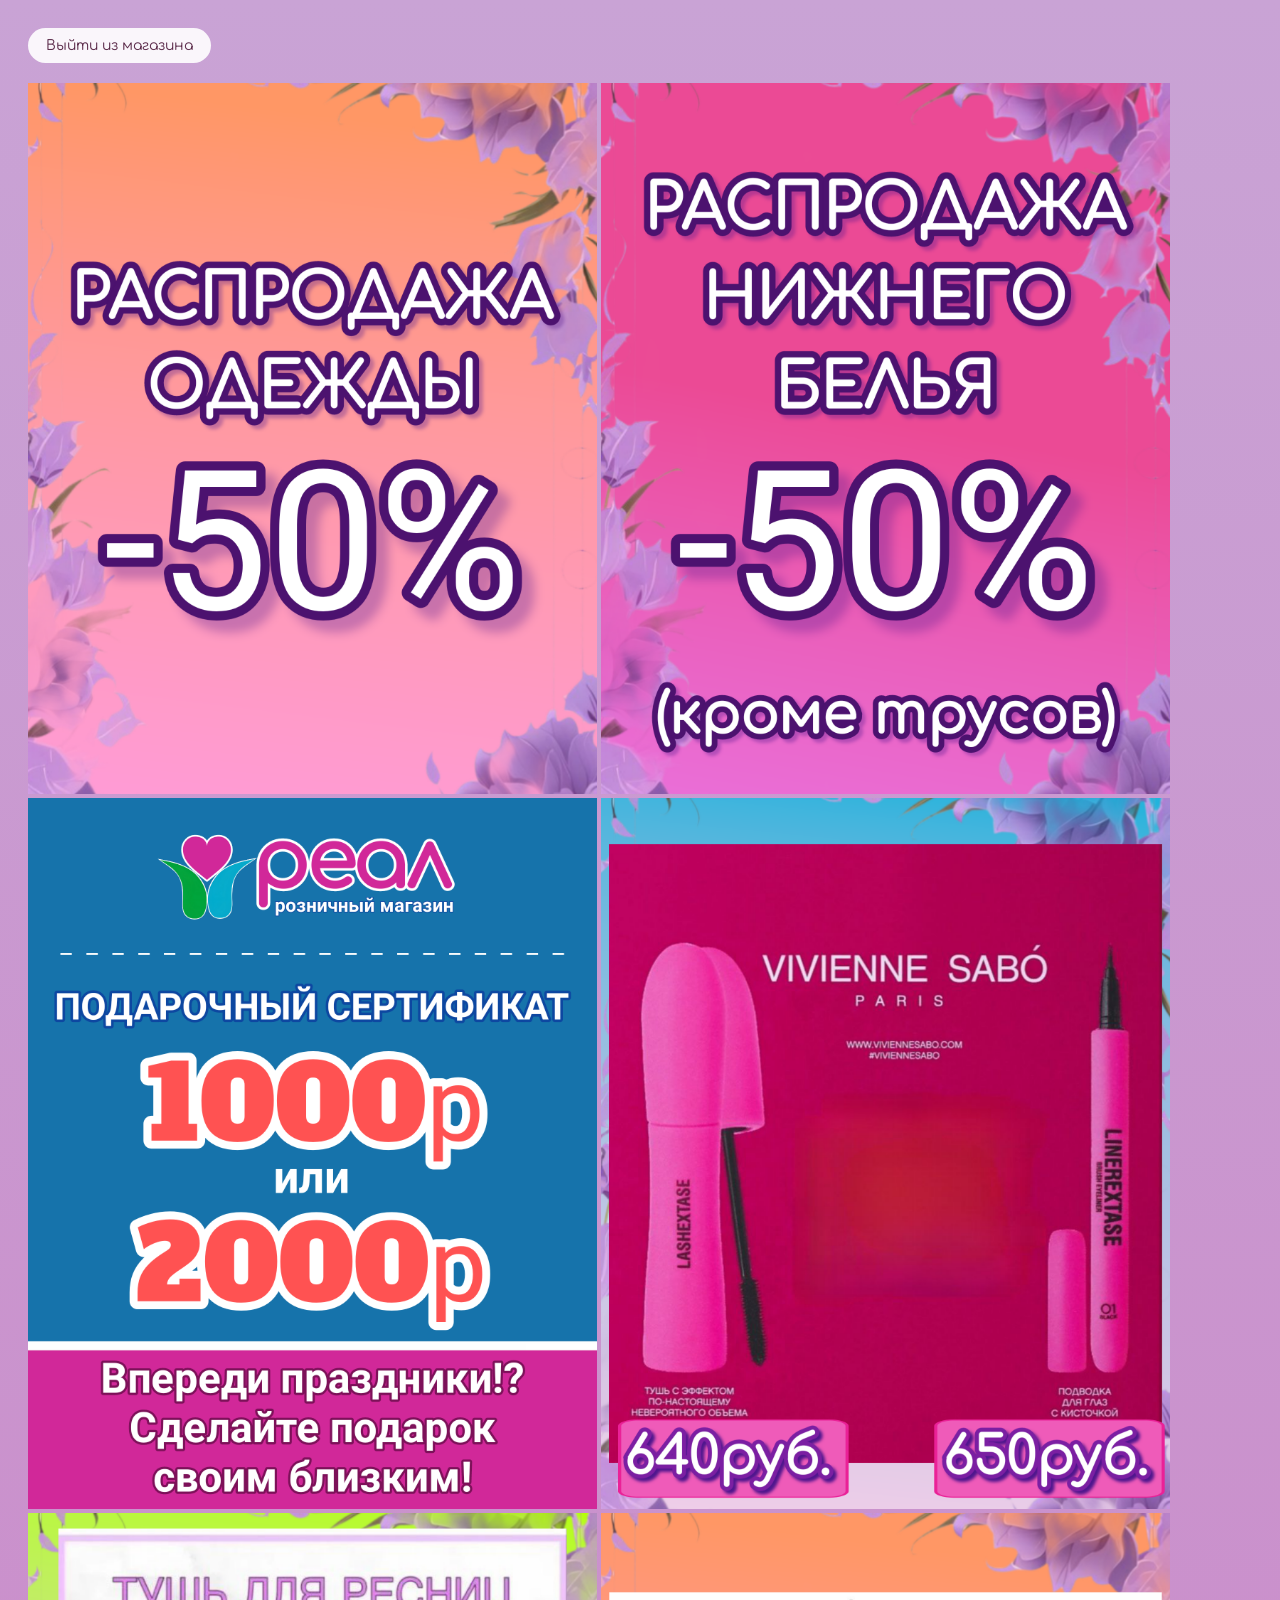
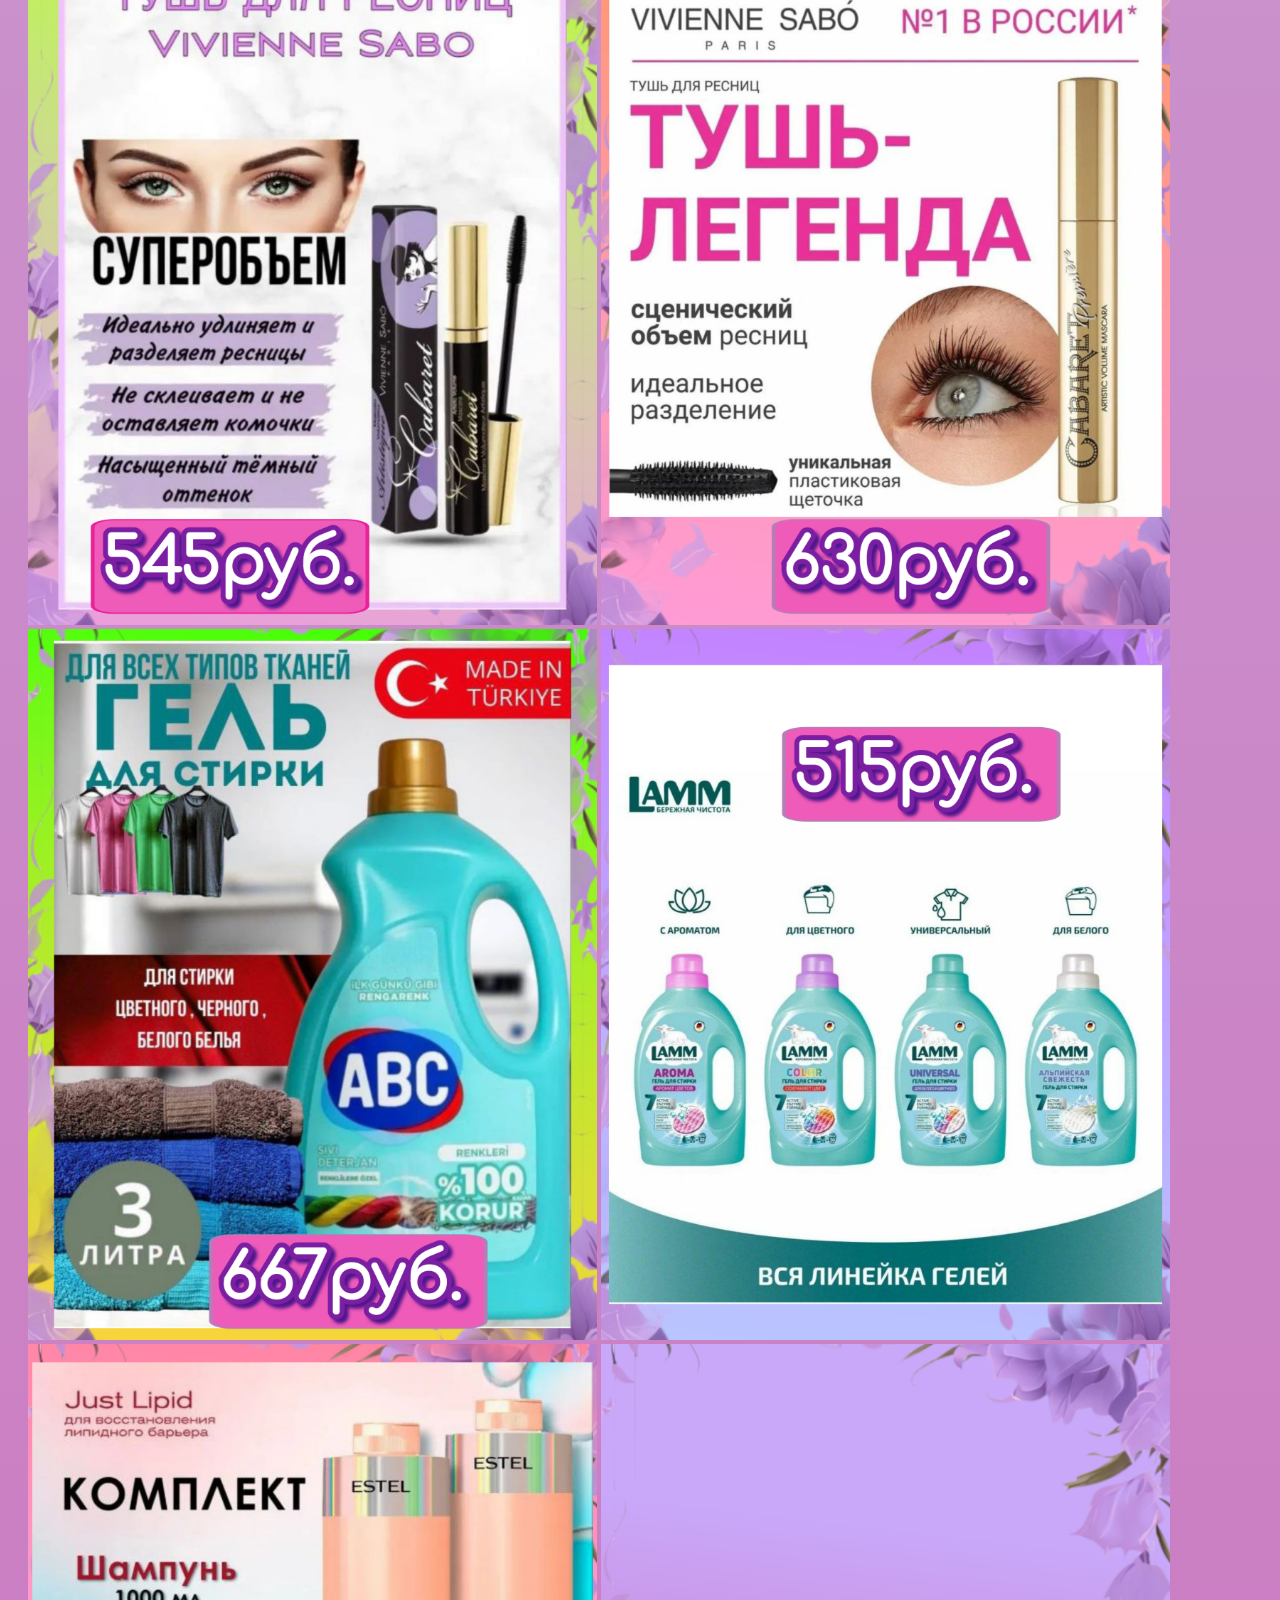
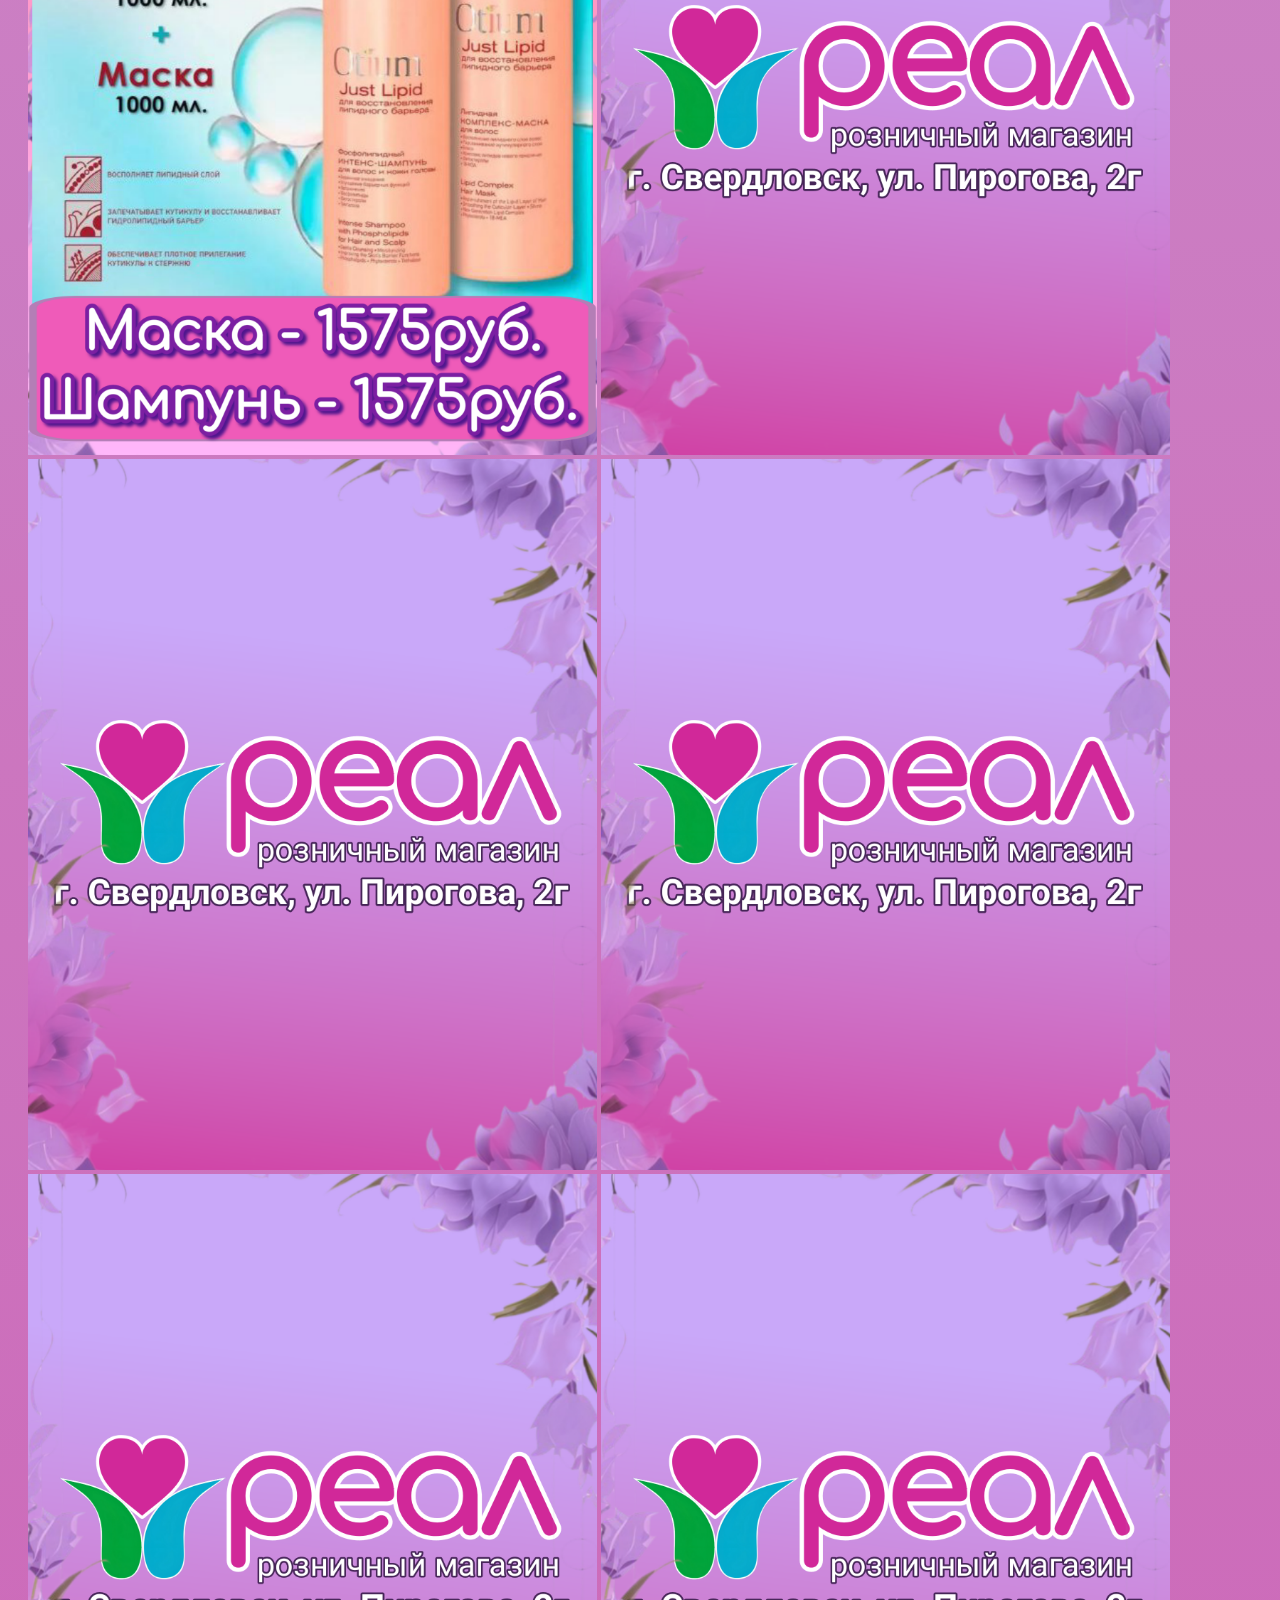
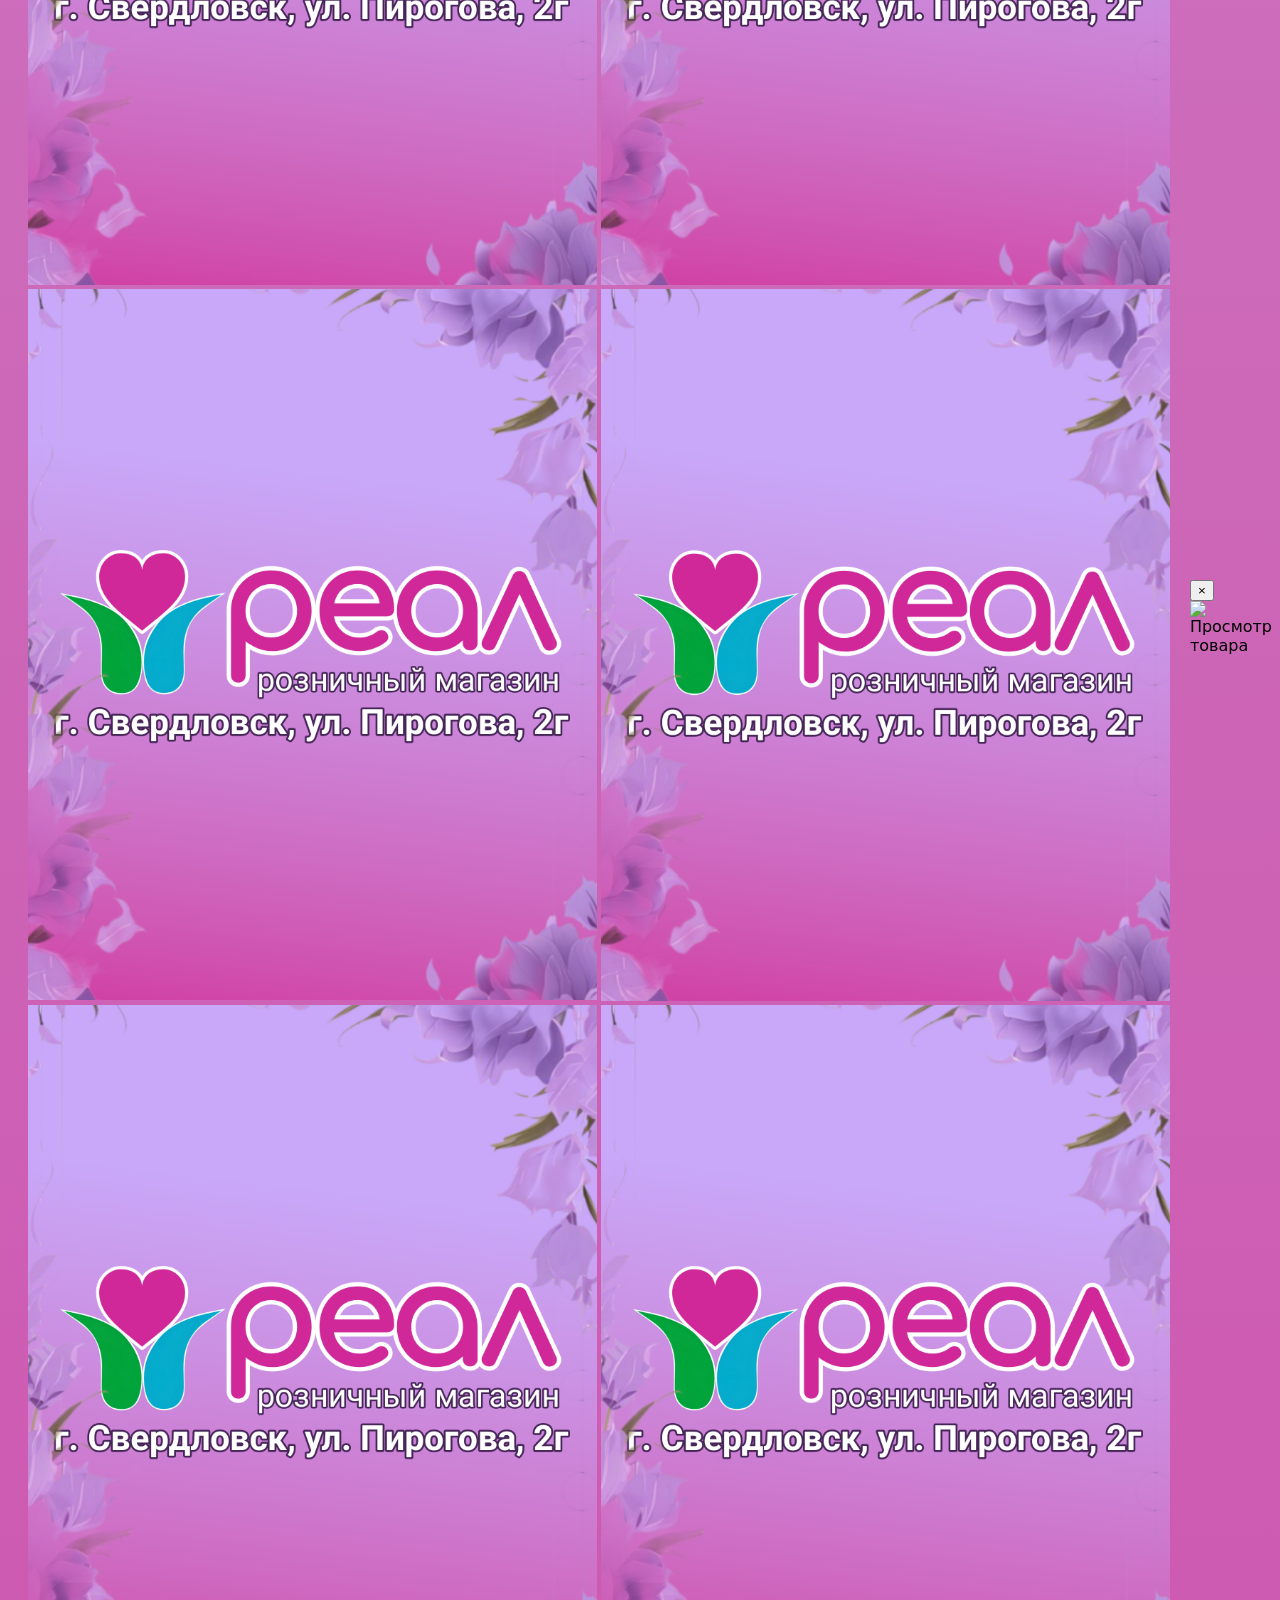
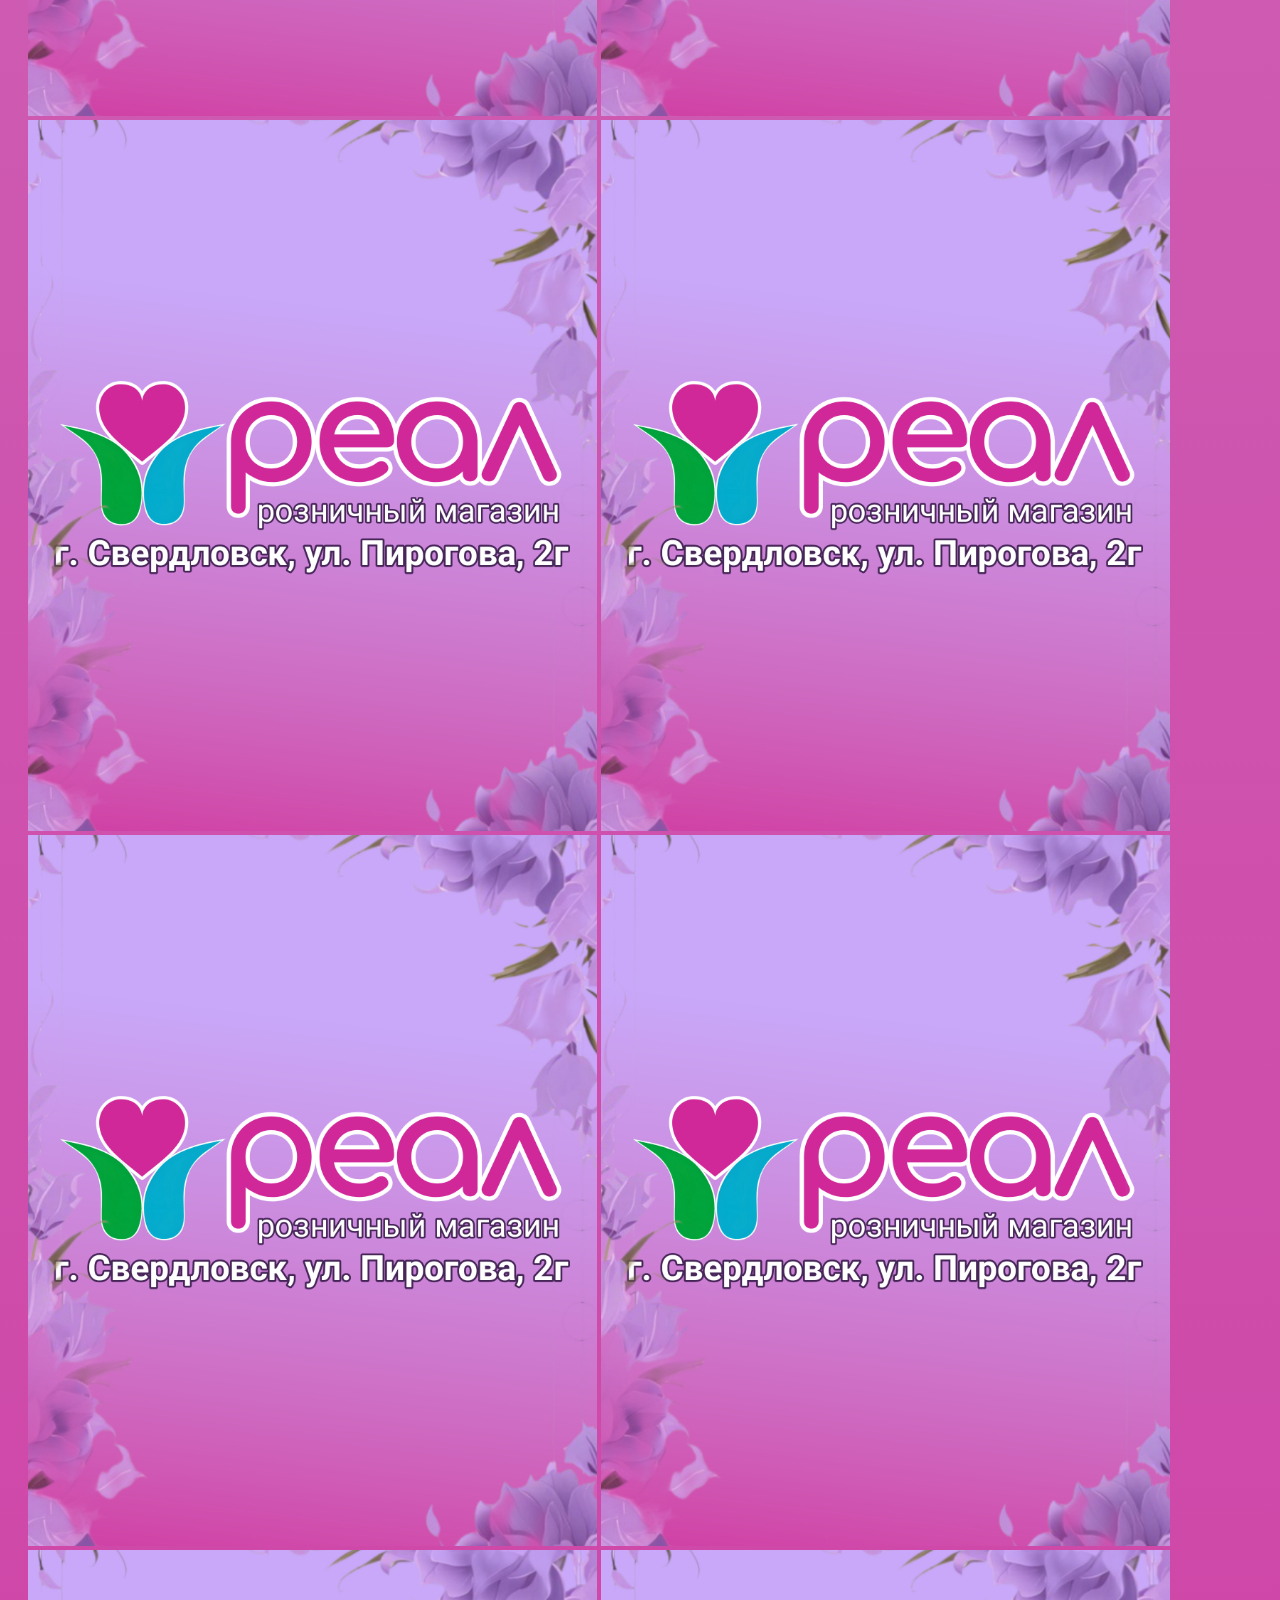
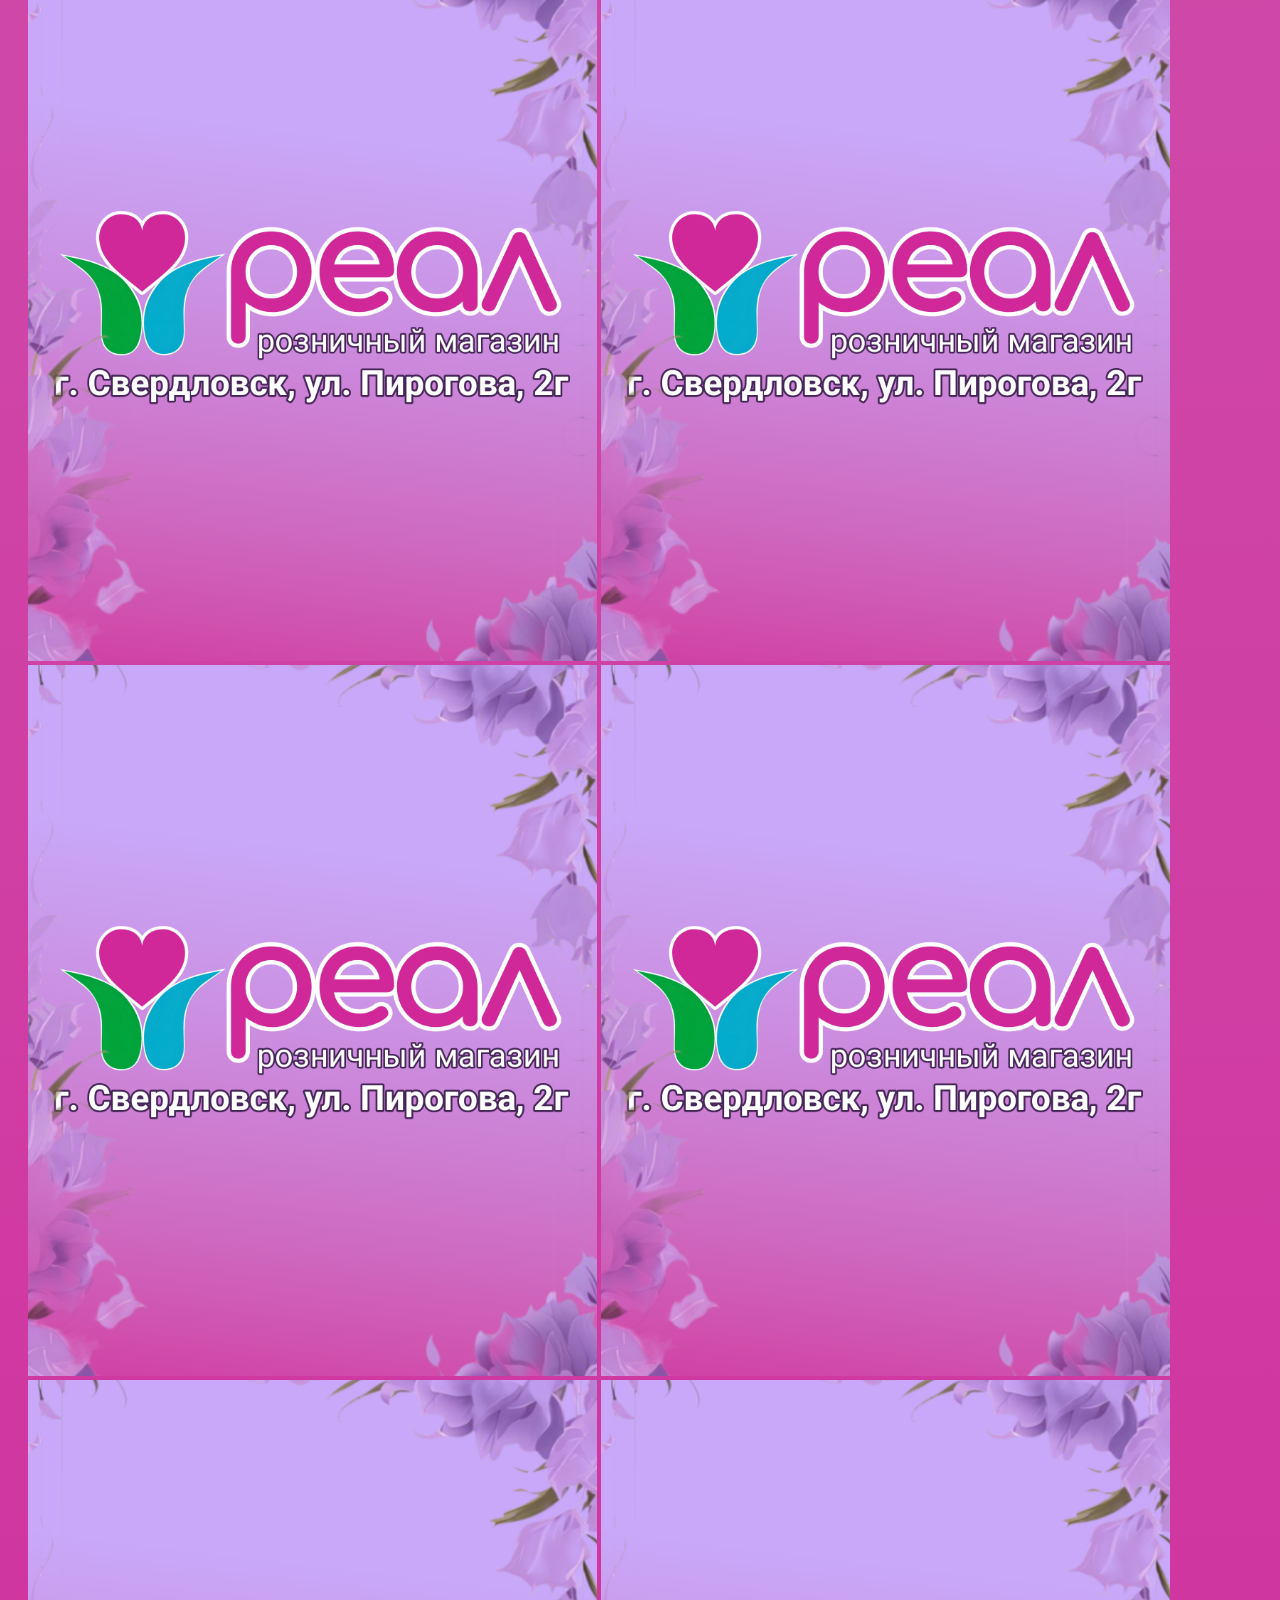
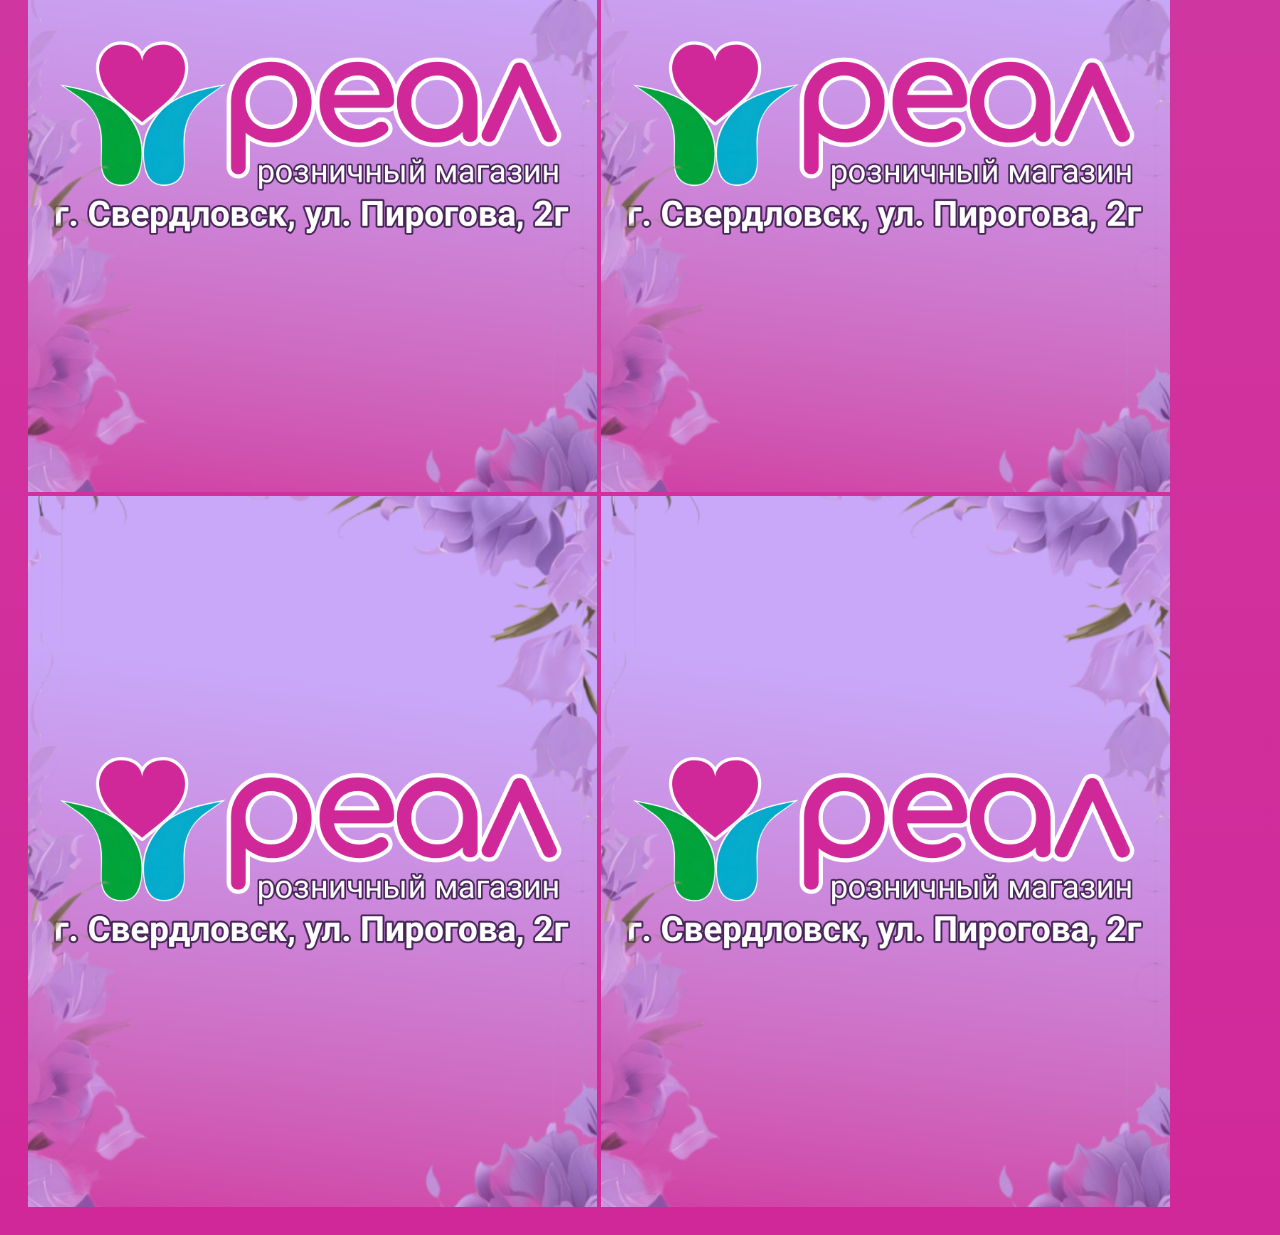
==== shop.html @ 27182992 "Update shop.html" ====
<!DOCTYPE html>
<html lang="ru">
<head>
  <meta charset="UTF-8" />
  <meta name="viewport" content="width=device-width, initial-scale=1.0" />
  <title>Магазин Реал</title>

  <link rel="preconnect" href="https://fonts.googleapis.com">
  <link rel="preconnect" href="https://fonts.gstatic.com" crossorigin>
  <link href="https://fonts.googleapis.com/css2?family=Comfortaa:wght@400;500;600&display=swap" rel="stylesheet">

  <link rel="stylesheet" href="style.css" />
</head>

<body>
  <div class="shop-container">

    <!-- Кнопка выхода -->
    <a href="index.html" class="exit-button">
      Выйти из магазина
    </a>

    <!-- Галерея товаров -->
    <div class="gallery">

      <!-- 30 картинок -->
      <img src="assets/shop/item01.png">
      <img src="assets/shop/item02.png">
      <img src="assets/shop/item03.png">
      <img src="assets/shop/item04.png">
      <img src="assets/shop/item05.png">
      <img src="assets/shop/item06.png">
      <img src="assets/shop/item07.png">
      <img src="assets/shop/item08.png">
      <img src="assets/shop/item09.png">
      <img src="assets/shop/item10.png">
      <img src="assets/shop/item11.png">
      <img src="assets/shop/item12.png">
      <img src="assets/shop/item13.png">
      <img src="assets/shop/item14.png">
      <img src="assets/shop/item15.png">
      <img src="assets/shop/item16.png">
      <img src="assets/shop/item17.png">
      <img src="assets/shop/item18.png">
      <img src="assets/shop/item19.png">
      <img src="assets/shop/item20.png">
      <img src="assets/shop/item21.png">
      <img src="assets/shop/item22.png">
      <img src="assets/shop/item23.png">
      <img src="assets/shop/item24.png">
      <img src="assets/shop/item25.png">
      <img src="assets/shop/item26.png">
      <img src="assets/shop/item27.png">
      <img src="assets/shop/item28.png">
      <img src="assets/shop/item29.png">
      <img src="assets/shop/item30.png">

    </div>
  </div>

  <!-- Overlay для просмотра товара -->
<div class="item-overlay" id="itemOverlay">
  <div class="item-modal">
    <button class="close-modal" id="closeModal">×</button>
    <img src="" alt="Просмотр товара" id="modalImage">
  </div>
</div>
  
</body>
</html>
---- style.css ----
из/* Сброс */
* {
  margin: 0;
  padding: 0;
  box-sizing: border-box;
}

/* Тело страницы */
body {
  min-height: 100vh;
  background: linear-gradient(180deg, #C9A3D5, #D12899);
  font-family: system-ui, -apple-system, BlinkMacSystemFont, "Segoe UI", sans-serif;
  display: flex;
  justify-content: center;
  align-items: center;
}

/* Контейнер */
.container {
  width: 100%;
  max-width: 420px;
  height: 100vh;
  padding: 20px;
  display: flex;
  flex-direction: column;
  align-items: center;
  justify-content: flex-start;
}

/* Логотип */
.logo {
  width: 78%;
  max-width: 250px;
  margin-top: -10px;
  margin-bottom: 32px;
}

/* Облачко */
.speech-wrapper {
  position: relative;
  width: 100%;
  max-width: 320px;
  transition: transform 0.7s ease;
}

.speech-float {
  animation: float 4s ease-in-out infinite;
}

.speech-bubble {
  width: 100%;
  display: block;
}

/* Текст в облачке */
.speech-text {
  position: absolute;
  top: 42%;
  left: 50%;
  transform: translate(-50%, -50%);
  width: 85%;
  text-align: center;
  
  font-family: 'Comfortaa', sans-serif;
  
  font-size: 24px;
  line-height: 1.33;
  color: #5b2b4a;
  opacity: 1;
  transition: opacity 0.4s ease;
}

/* Домик */
.house {
  width: 100%;
  max-width: 320px;
  margin-top: -24px;
  margin-bottom: 0px;
}

/* Кнопка */
.next-button {
  margin-top: 0px;
  margin-bottom: 0px;
  padding: 10px 18px;   /* было 14px 22px */
  border: none;
  border-radius: 26px;  /* чуть меньше */
  background-color: rgba(255, 255, 255, 0.75);
  color: #5b2b4a;
  font-size: 14px;      /* было 16px */
  font-family: 'Comfortaa', sans-serif;
  cursor: pointer;
  transition: transform 0.2s ease, background-color 0.2s ease;
}

.next-button:active {
  transform: scale(0.96);
  background-color: rgba(255, 255, 255, 1);
}

/* Плавное «плавание» облачка */
@keyframes float {
  0% { transform: translateY(0); }
  50% { transform: translateY(-6px); }
  100% { transform: translateY(0); }
}

/* Реакция облачка при смене фразы */
.speech-wrapper.react {
  transform: scale(1.1);
}

/* Кнопка "Войти в магазин" */
.enter-button {
  margin-top: 6px;
  margin-bottom: 16px;
  padding: 18px 28px;   /* увеличили */
  border-radius: 32px;
  background-color: #ffffff;  /* сделали плотнее */
  color: #5b2b4a;
  font-size: 18px;      /* увеличили */
  font-weight: 600;     /* добавили акцент */
  font-family: 'Comfortaa', sans-serif;
  text-decoration: none;
  text-align: center;
  transition: transform 0.2s ease, box-shadow 0.2s ease;
}

.enter-button:active {
  transform: scale(0.96);
}


/* Контейнер второй страницы */
.shop-container {
  min-height: 100vh;
  padding: 20px;
  display: flex;
  flex-direction: column;
}

/* Кнопка выхода */
.exit-button {
  align-self: flex-start;
  padding: 10px 18px;
  border-radius: 25px;
  background-color: rgba(255, 255, 255, 0.9);
  color: #5b2b4a;
  font-size: 14px;
  font-family: 'Comfortaa', sans-serif;
  text-decoration: none;
  margin-bottom: 20px;
  transition: transform 0.2s ease;
}

.exit-button:active {
  transform: scale(0.95);
}

/* Галерея */
.gallery {
  display: grid;
  grid-template-columns: 1fr 1fr;
  gap: 4px;
  width: 100%;
}

/* Картинки */
.gallery img {
  width: 100%;
  aspect-ratio: 4 / 5;
  object-fit: contain;
  justify-self: center;
}
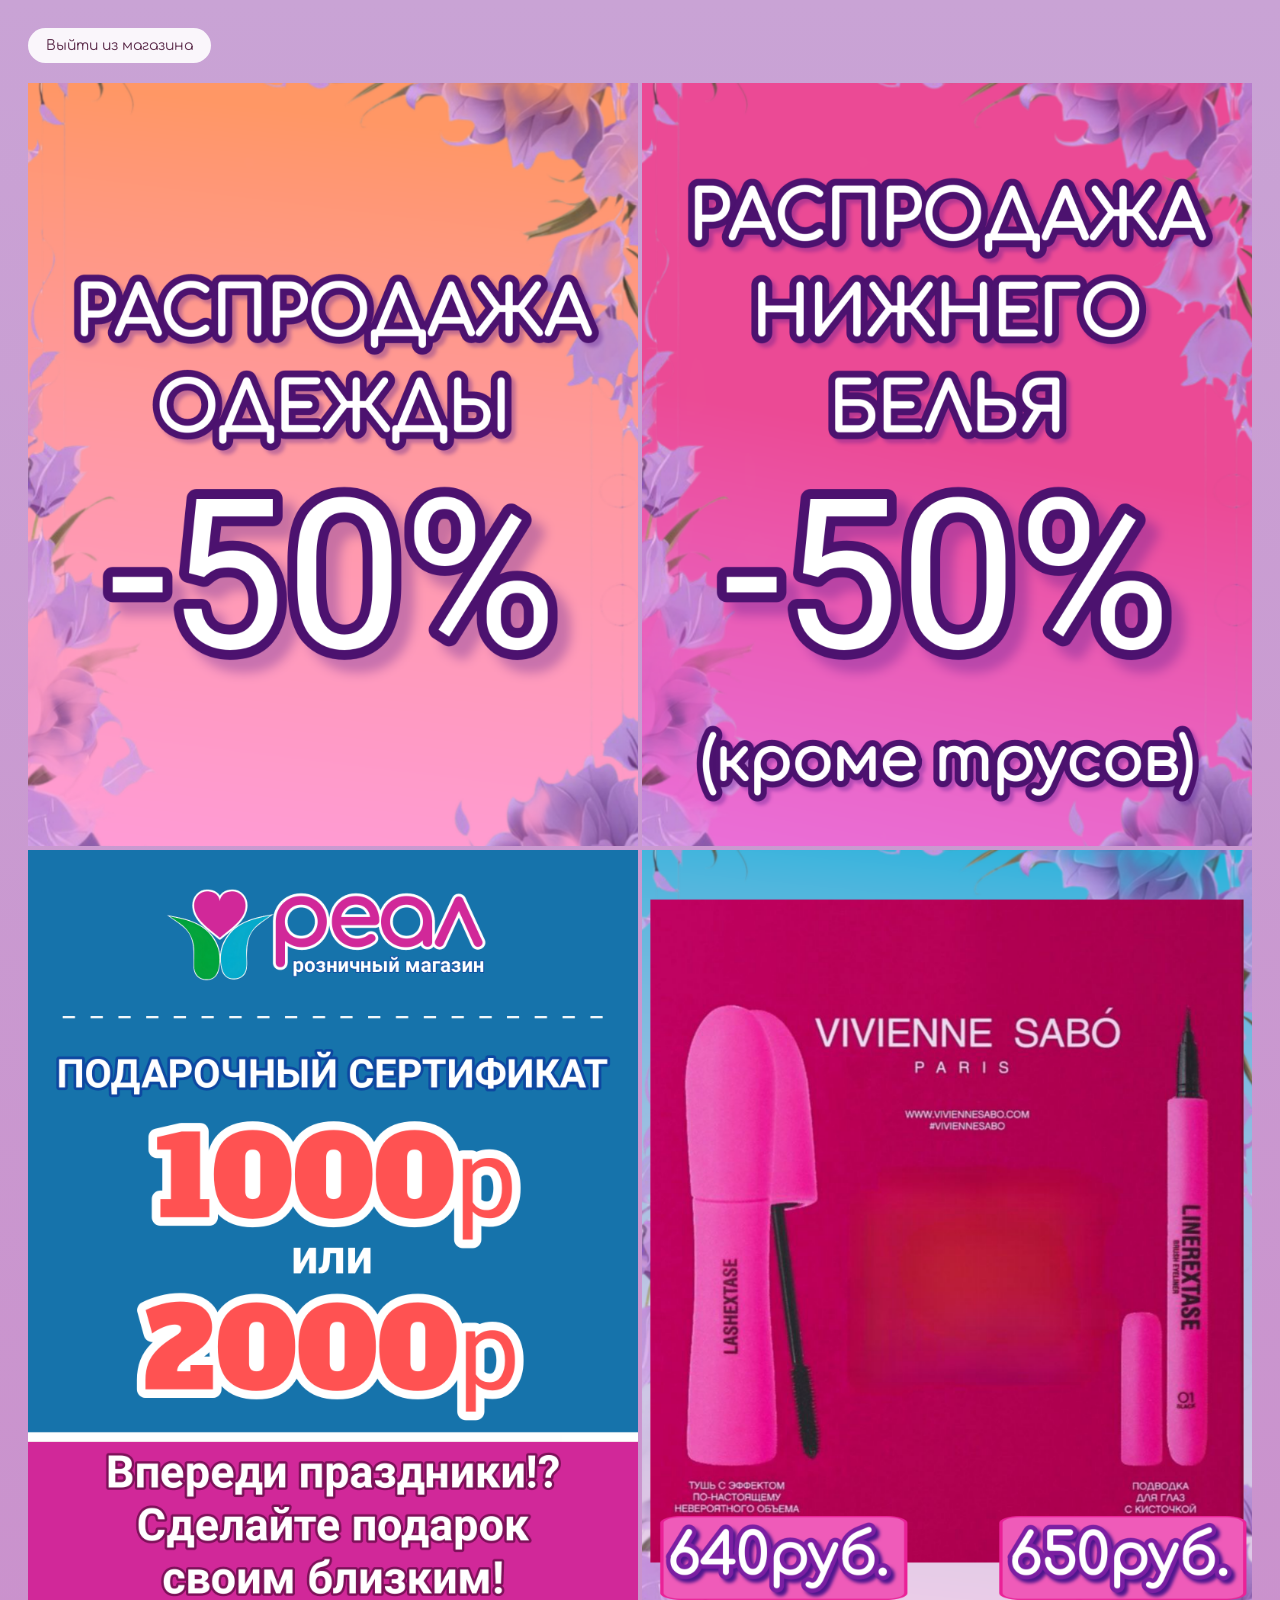
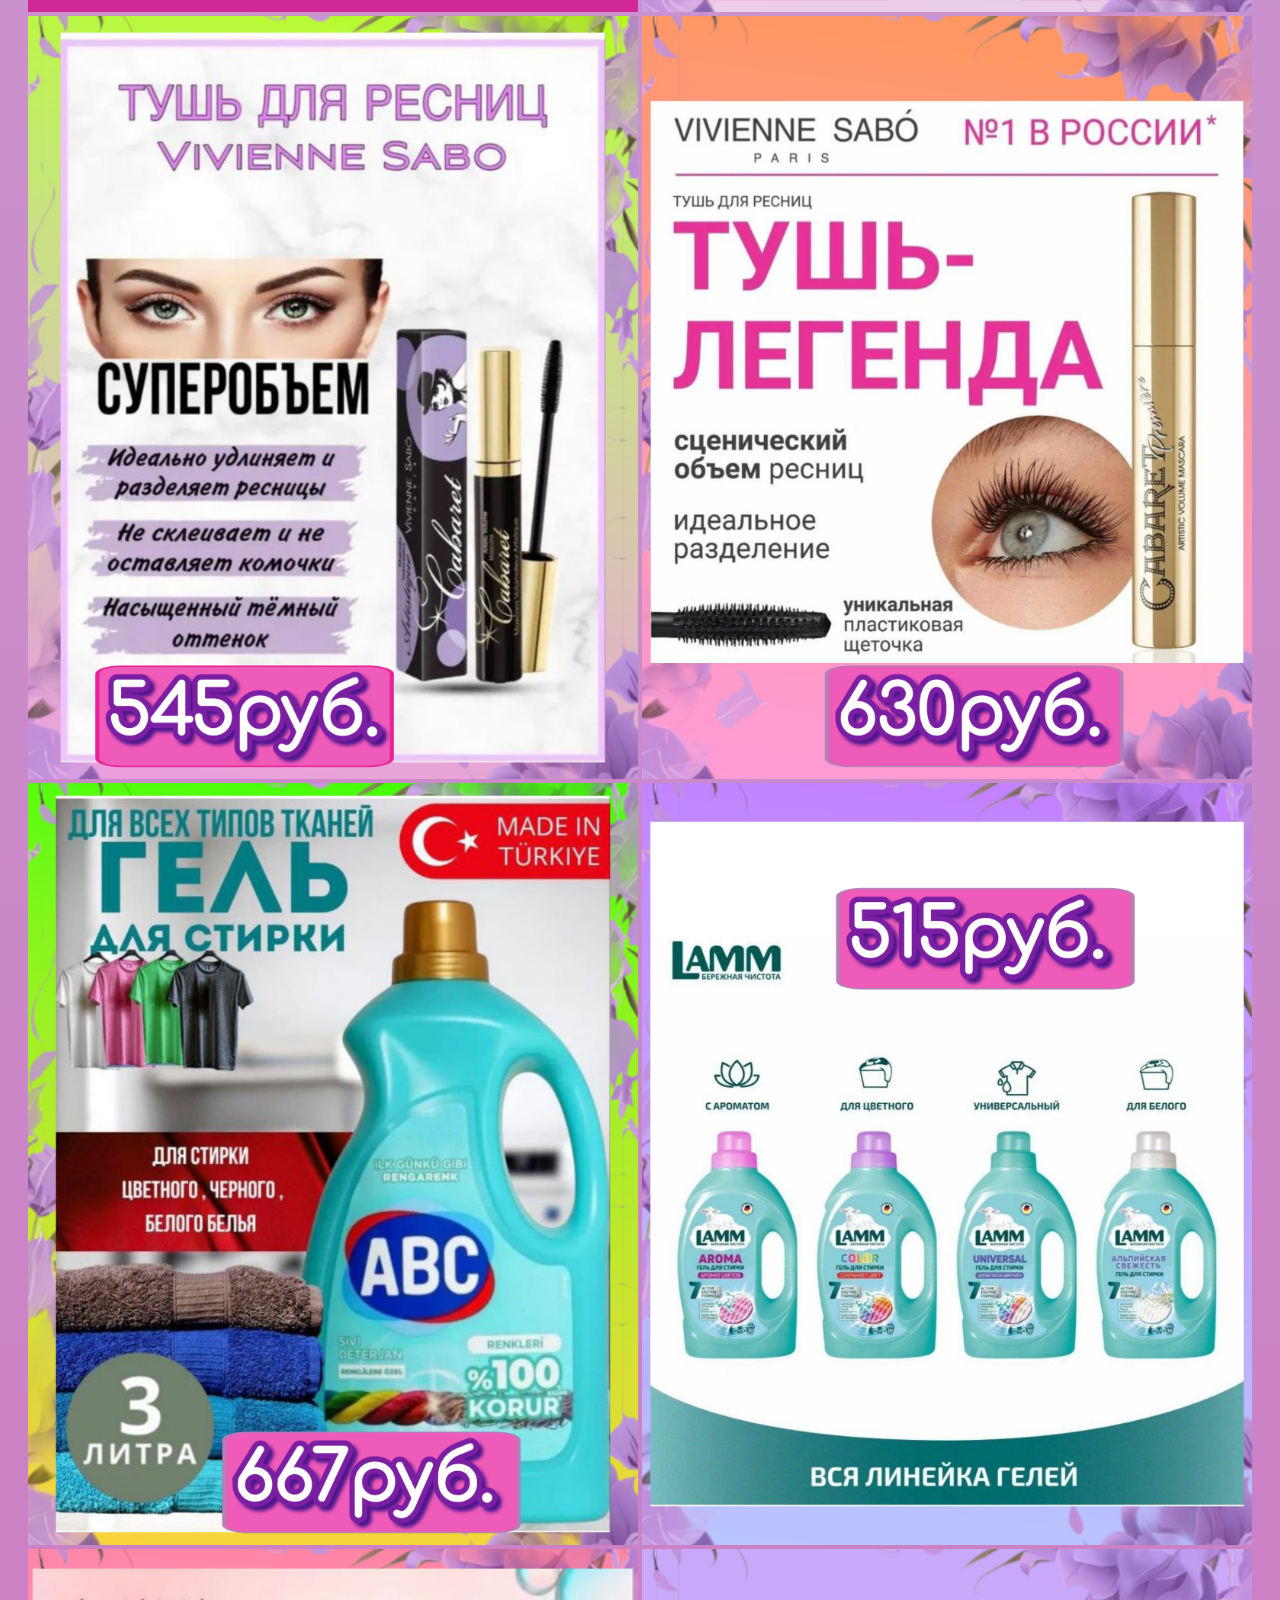
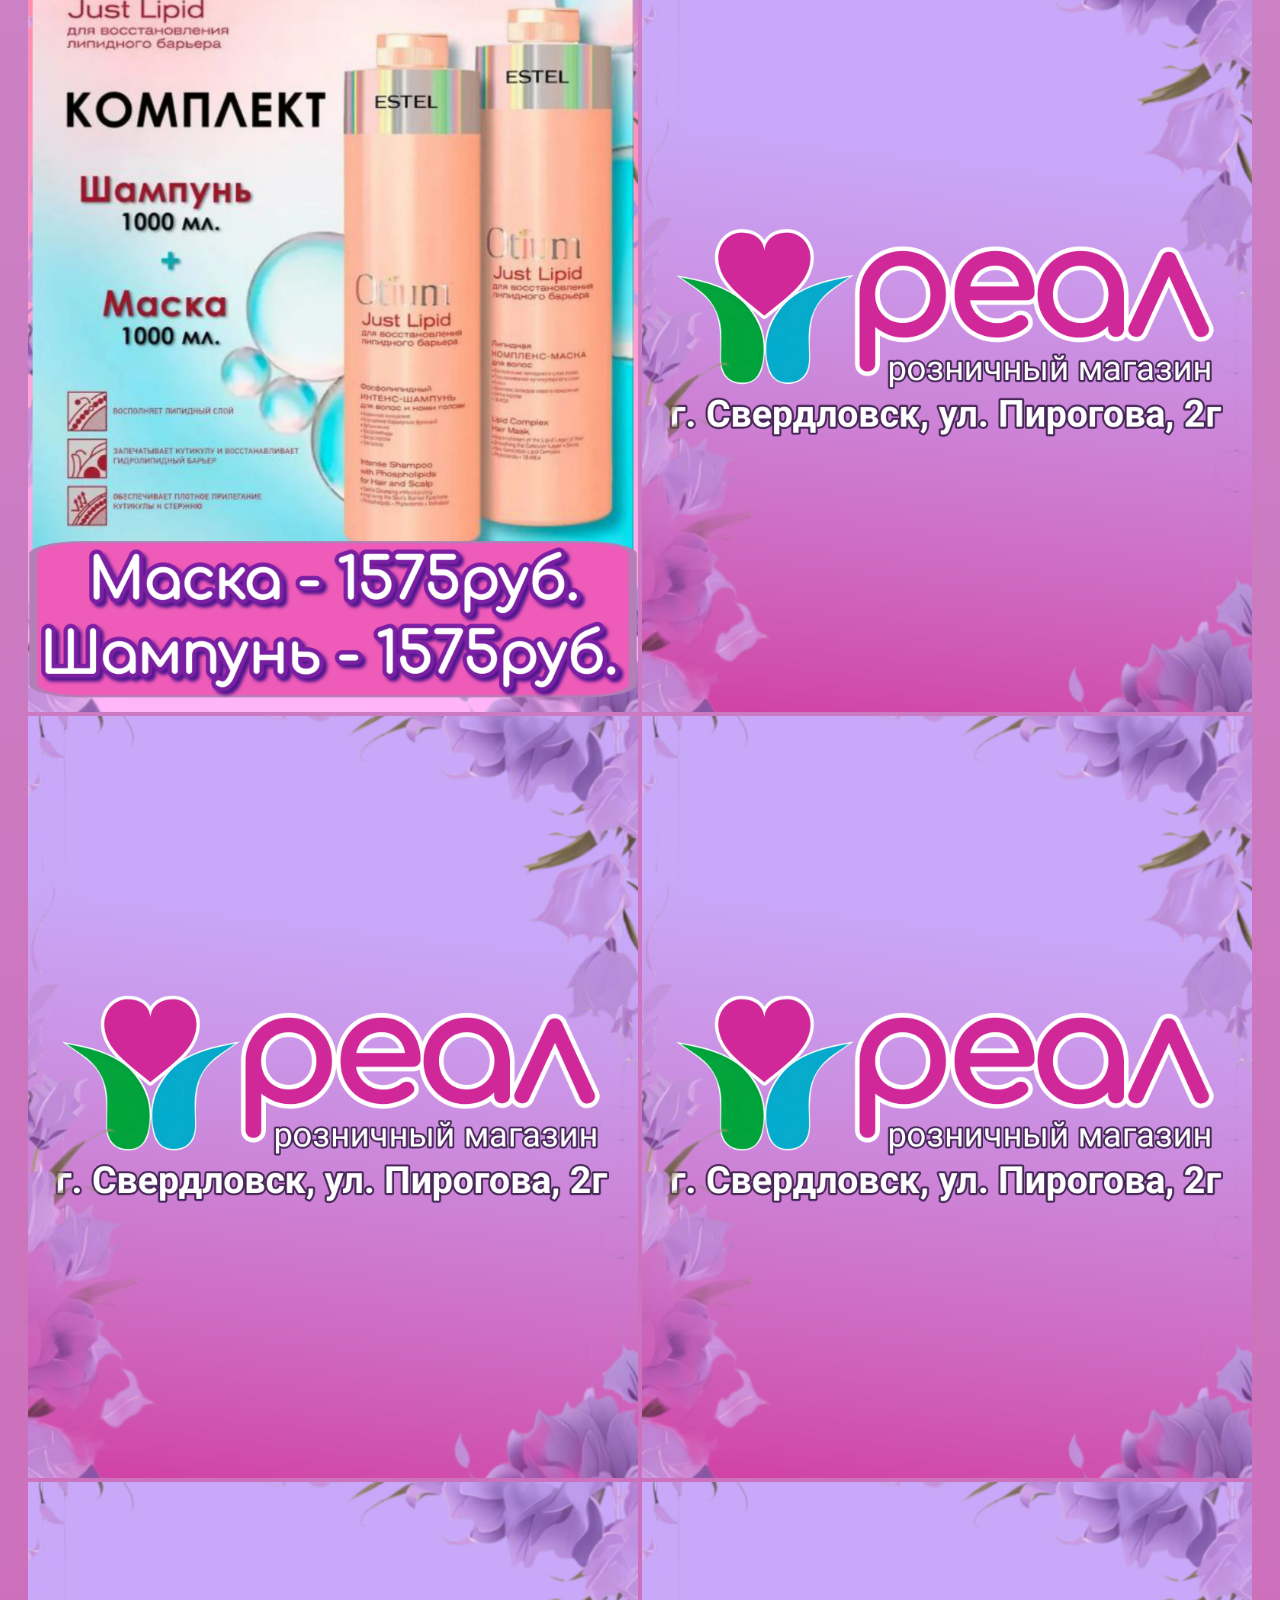
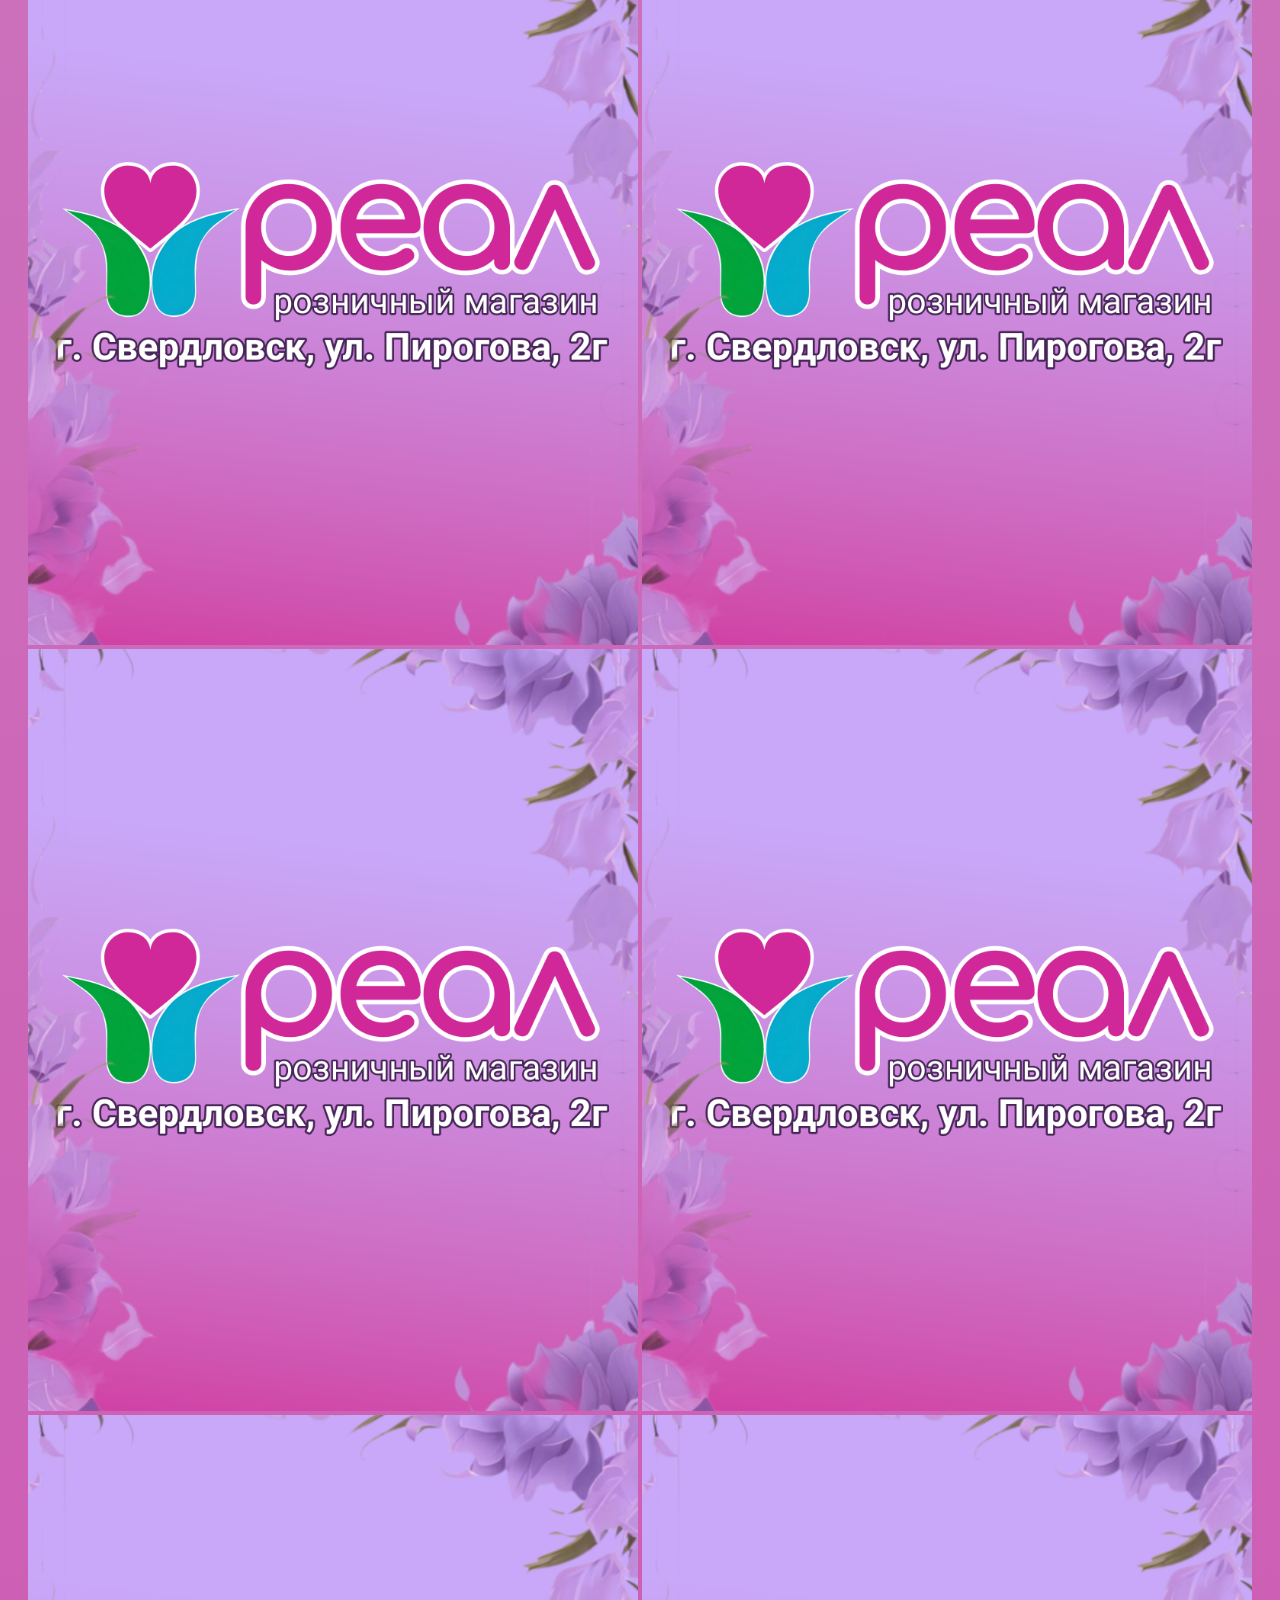
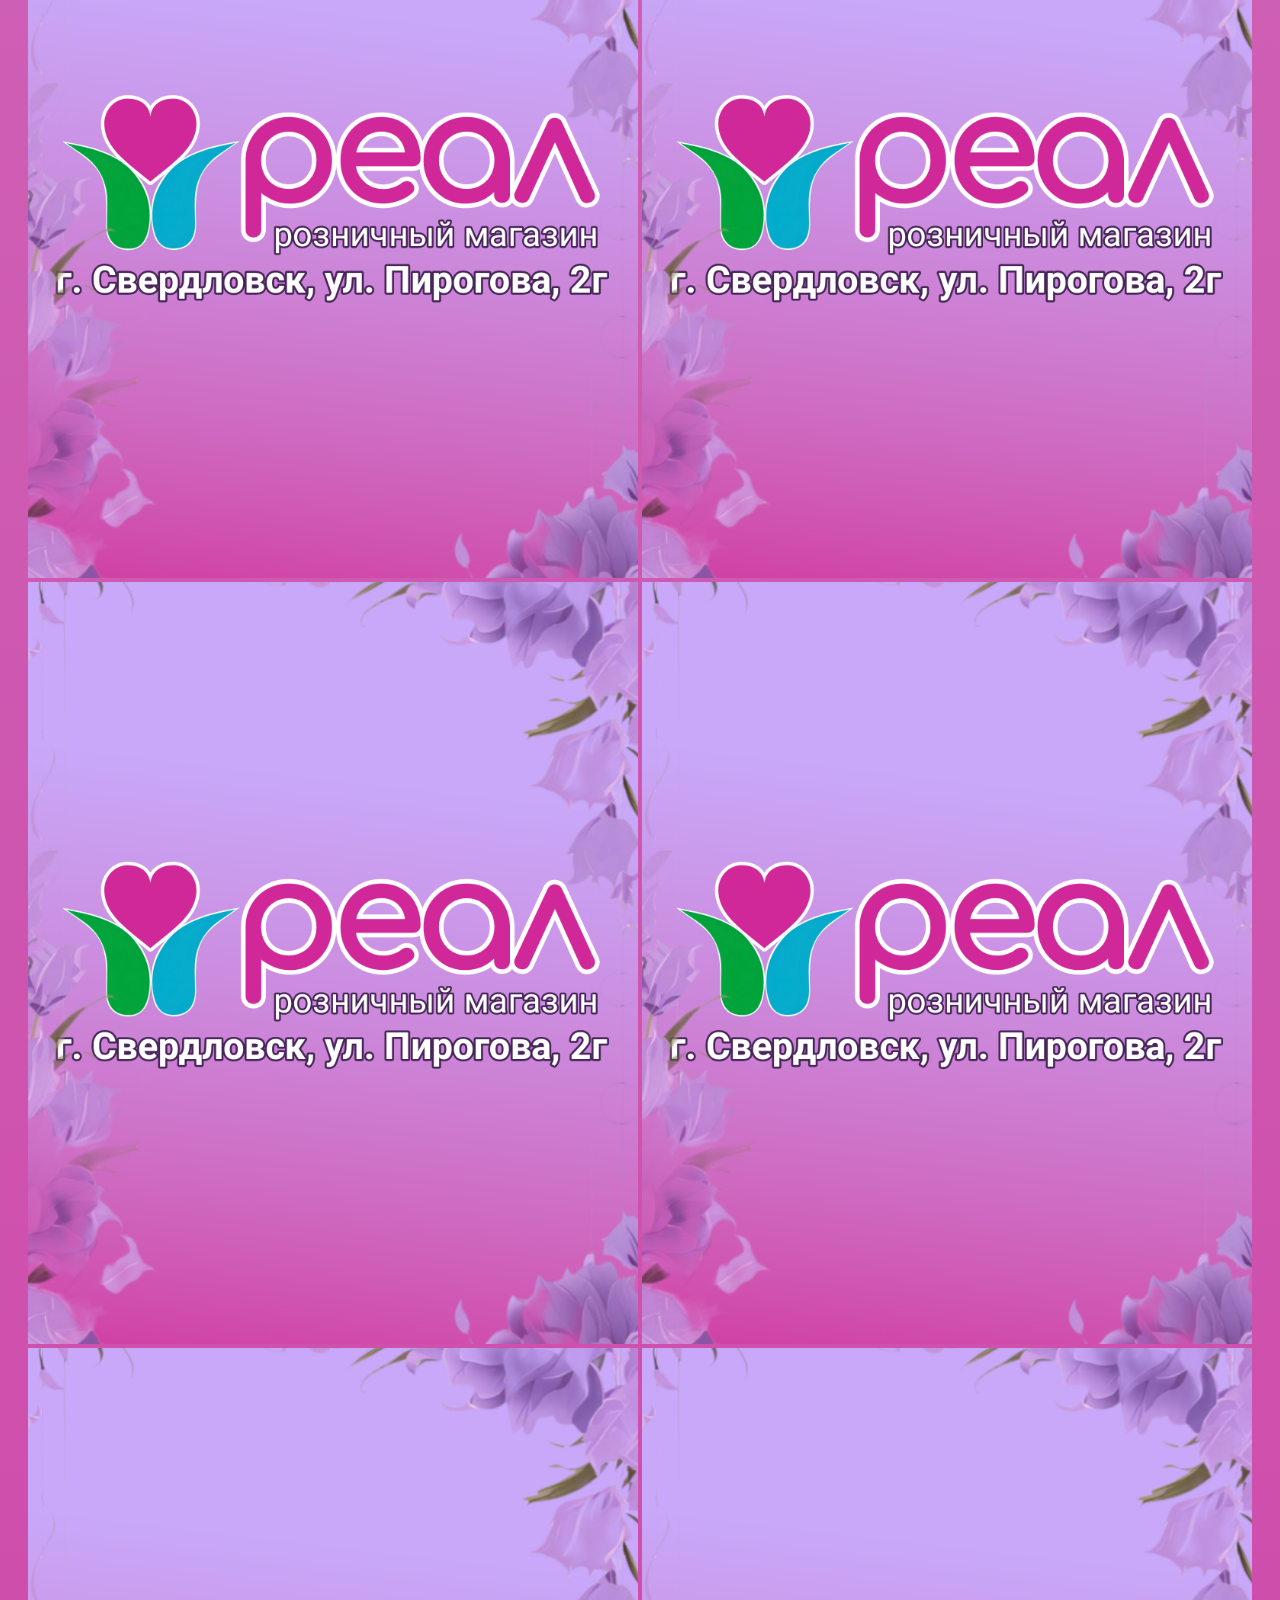
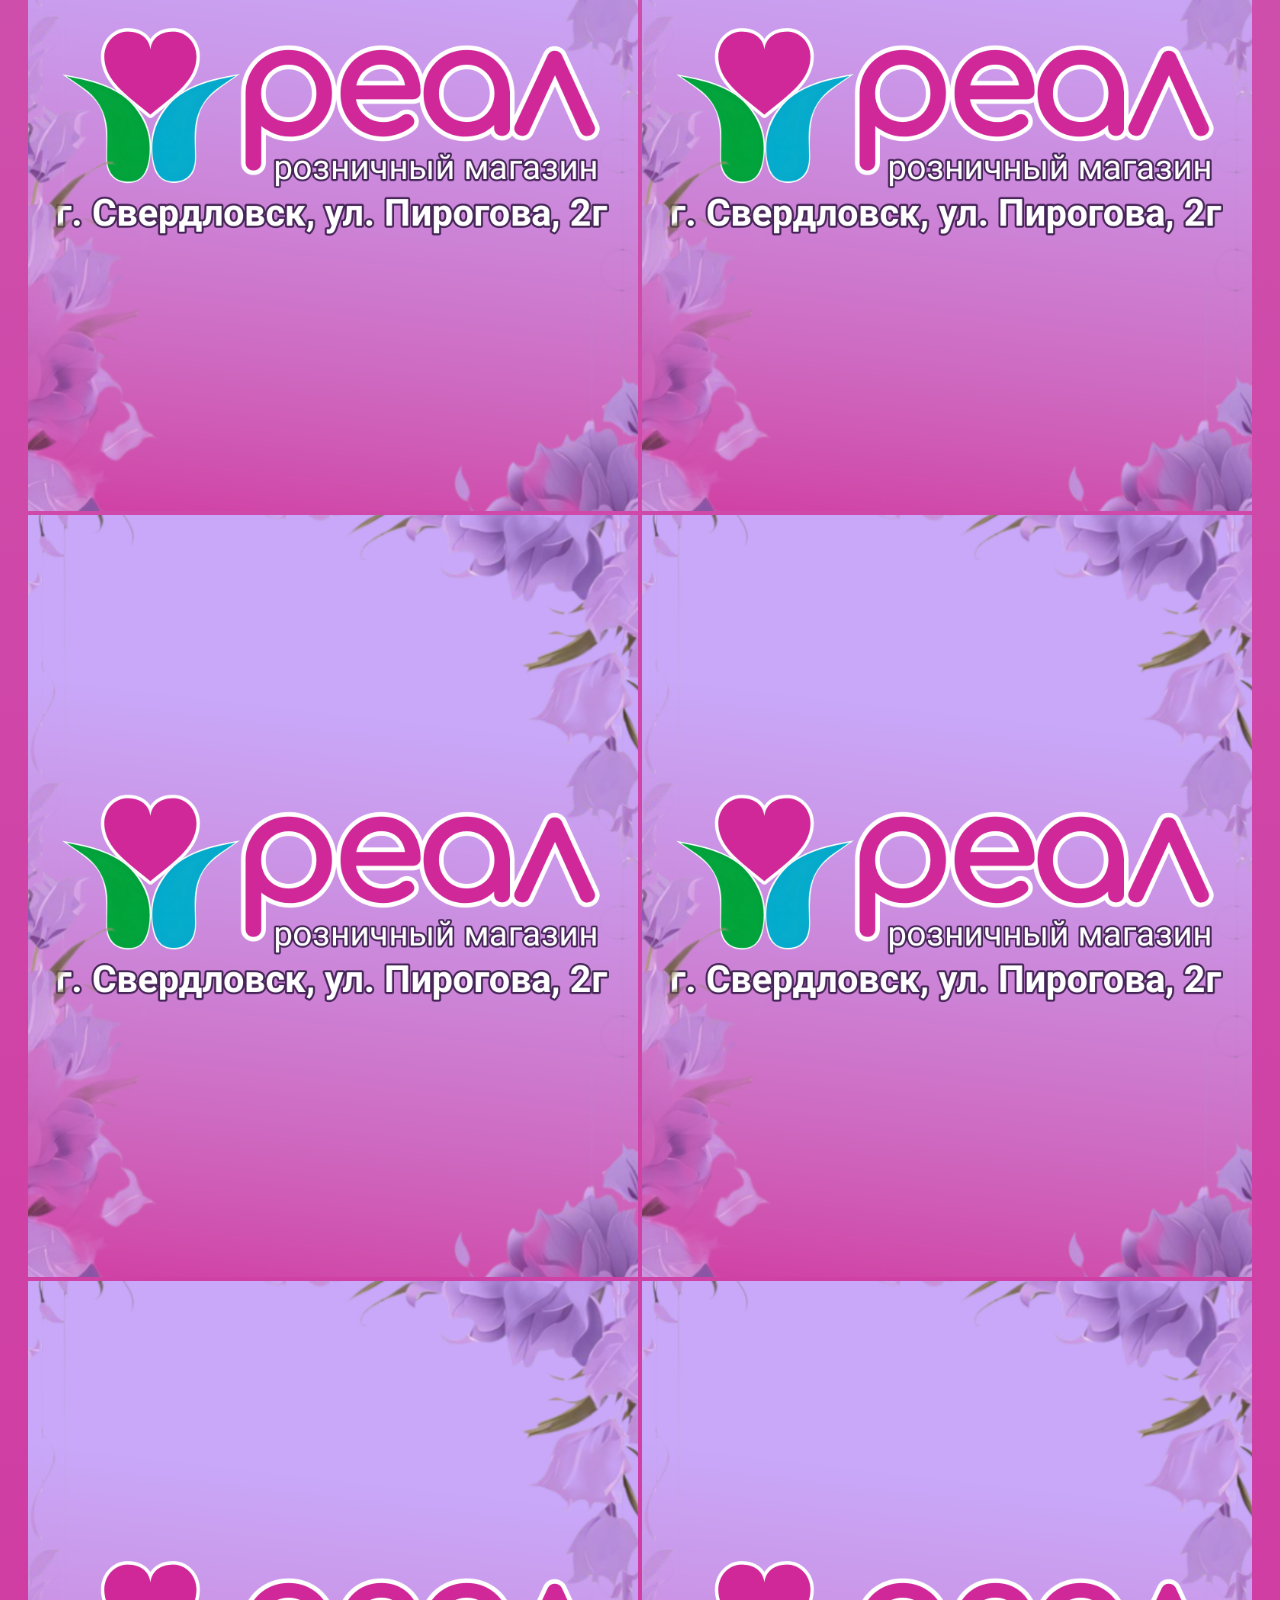
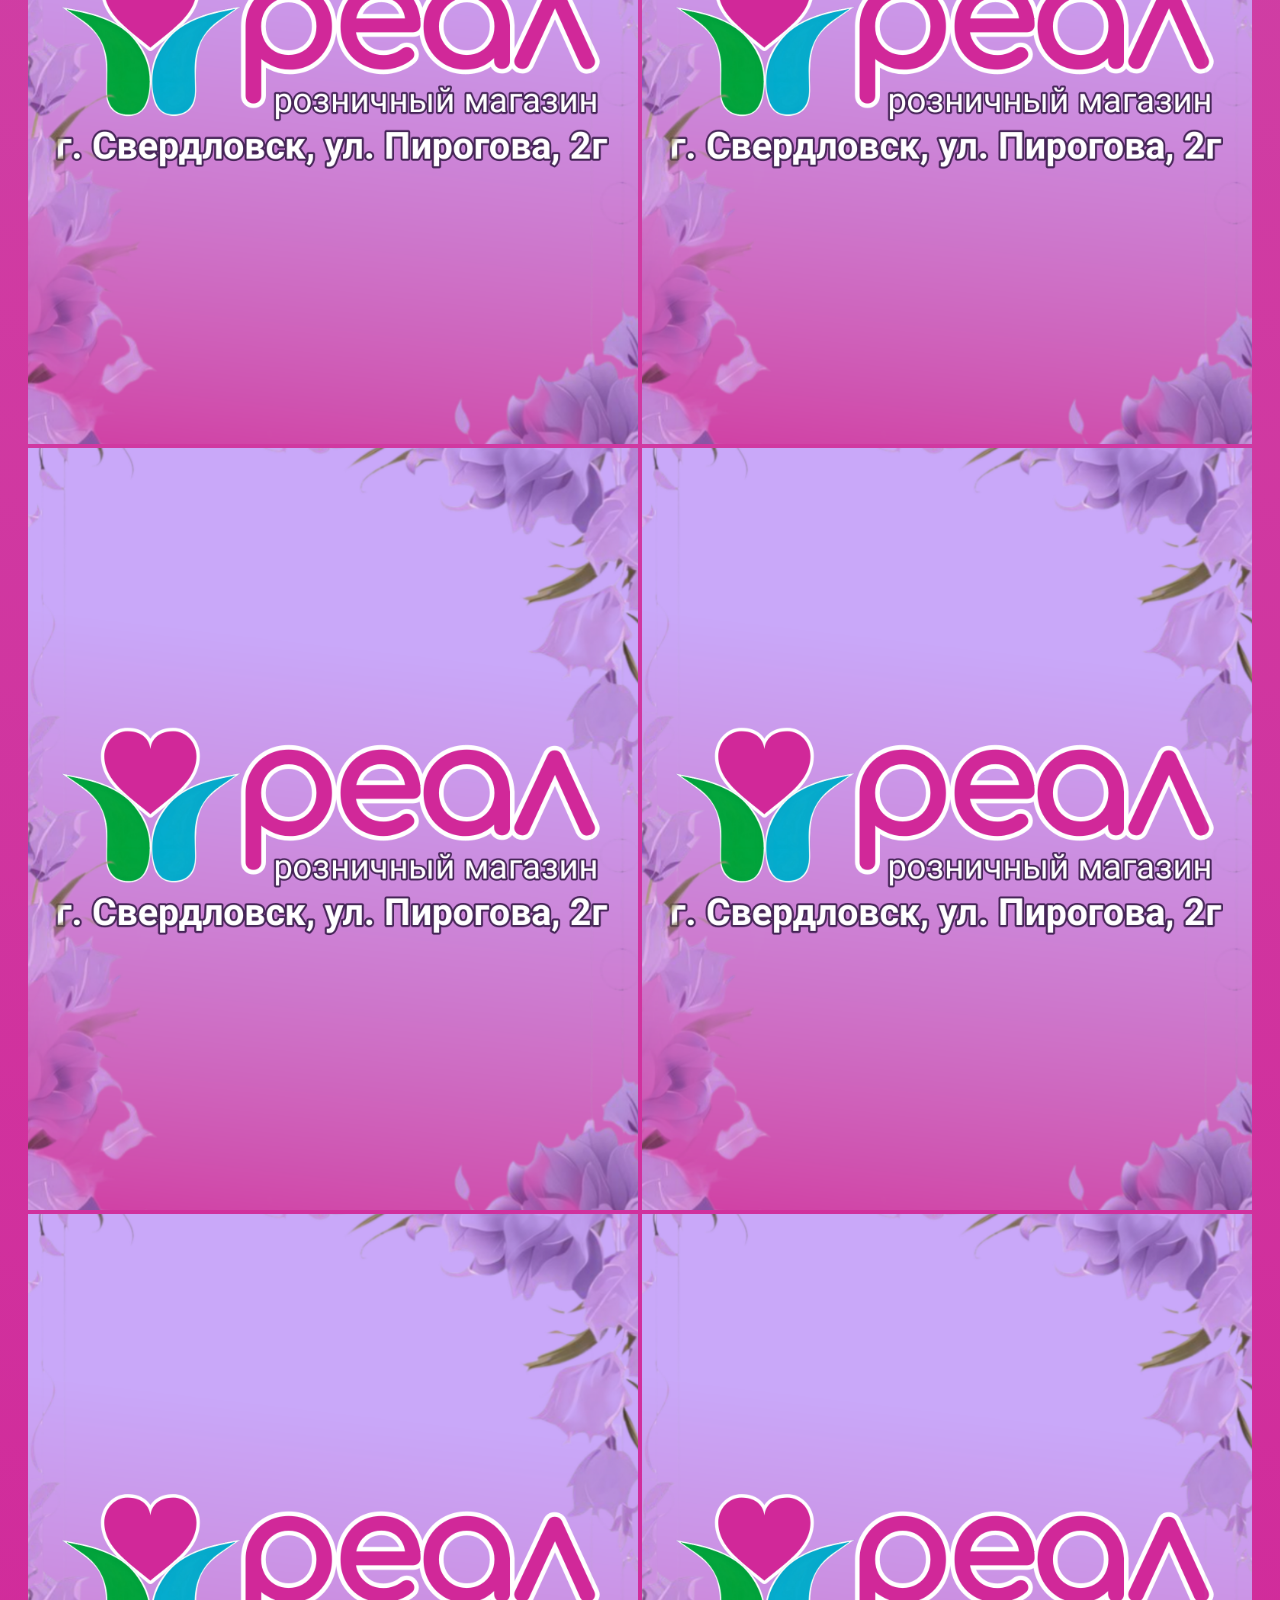
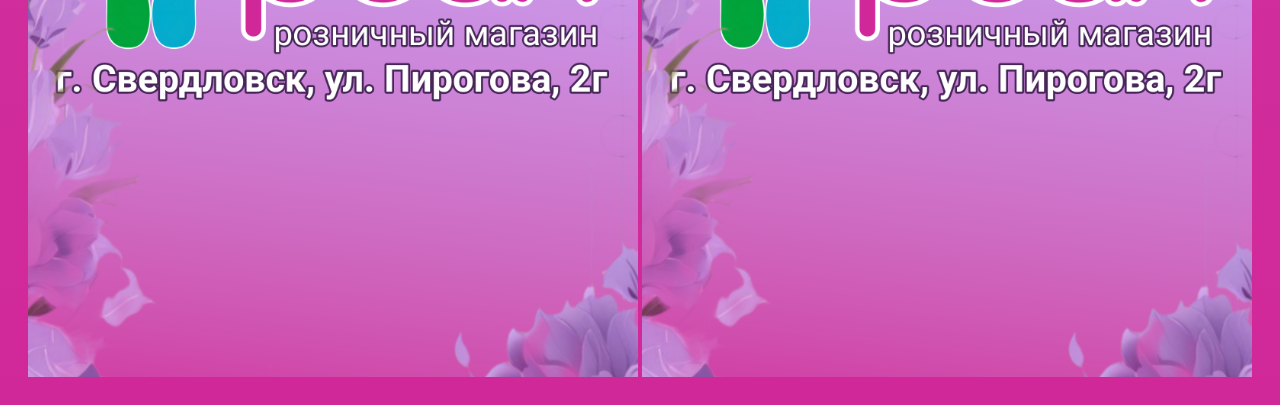
==== commit 1d1e7766: "Update shop.html" ====
--- a/shop.html
+++ b/shop.html
@@ -65,6 +65,8 @@
     <img src="" alt="Просмотр товара" id="modalImage">
   </div>
 </div>
+
+  <script src="shop.js"></script>
   
 </body>
 </html>
--- a/style.css
+++ b/style.css
@@ -172,3 +172,53 @@
   object-fit: contain;
   justify-self: center;
 }
+
+/* ===== Overlay товара ===== */
+.item-overlay {
+  position: fixed;
+  inset: 0;
+  background: rgba(0, 0, 0, 0.65);
+  display: flex;
+  justify-content: center;
+  align-items: center;
+  opacity: 0;
+  pointer-events: none;
+  transition: opacity 0.3s ease;
+  z-index: 1000;
+}
+
+.item-overlay.active {
+  opacity: 1;
+  pointer-events: auto;
+}
+
+/* Модальное окно */
+.item-modal {
+  position: relative;
+  width: 80vw;
+  max-width: 420px;
+  max-height: 80vh;
+}
+
+.item-modal img {
+  width: 100%;
+  height: auto;
+  border-radius: 14px;
+}
+
+/* Крестик */
+.close-modal {
+  position: absolute;
+  top: -14px;
+  right: -14px;
+  width: 36px;
+  height: 36px;
+  border-radius: 50%;
+  border: none;
+  background: white;
+  font-size: 24px;
+  line-height: 1;
+  cursor: pointer;
+  font-family: 'Comfortaa', sans-serif;
+}
+
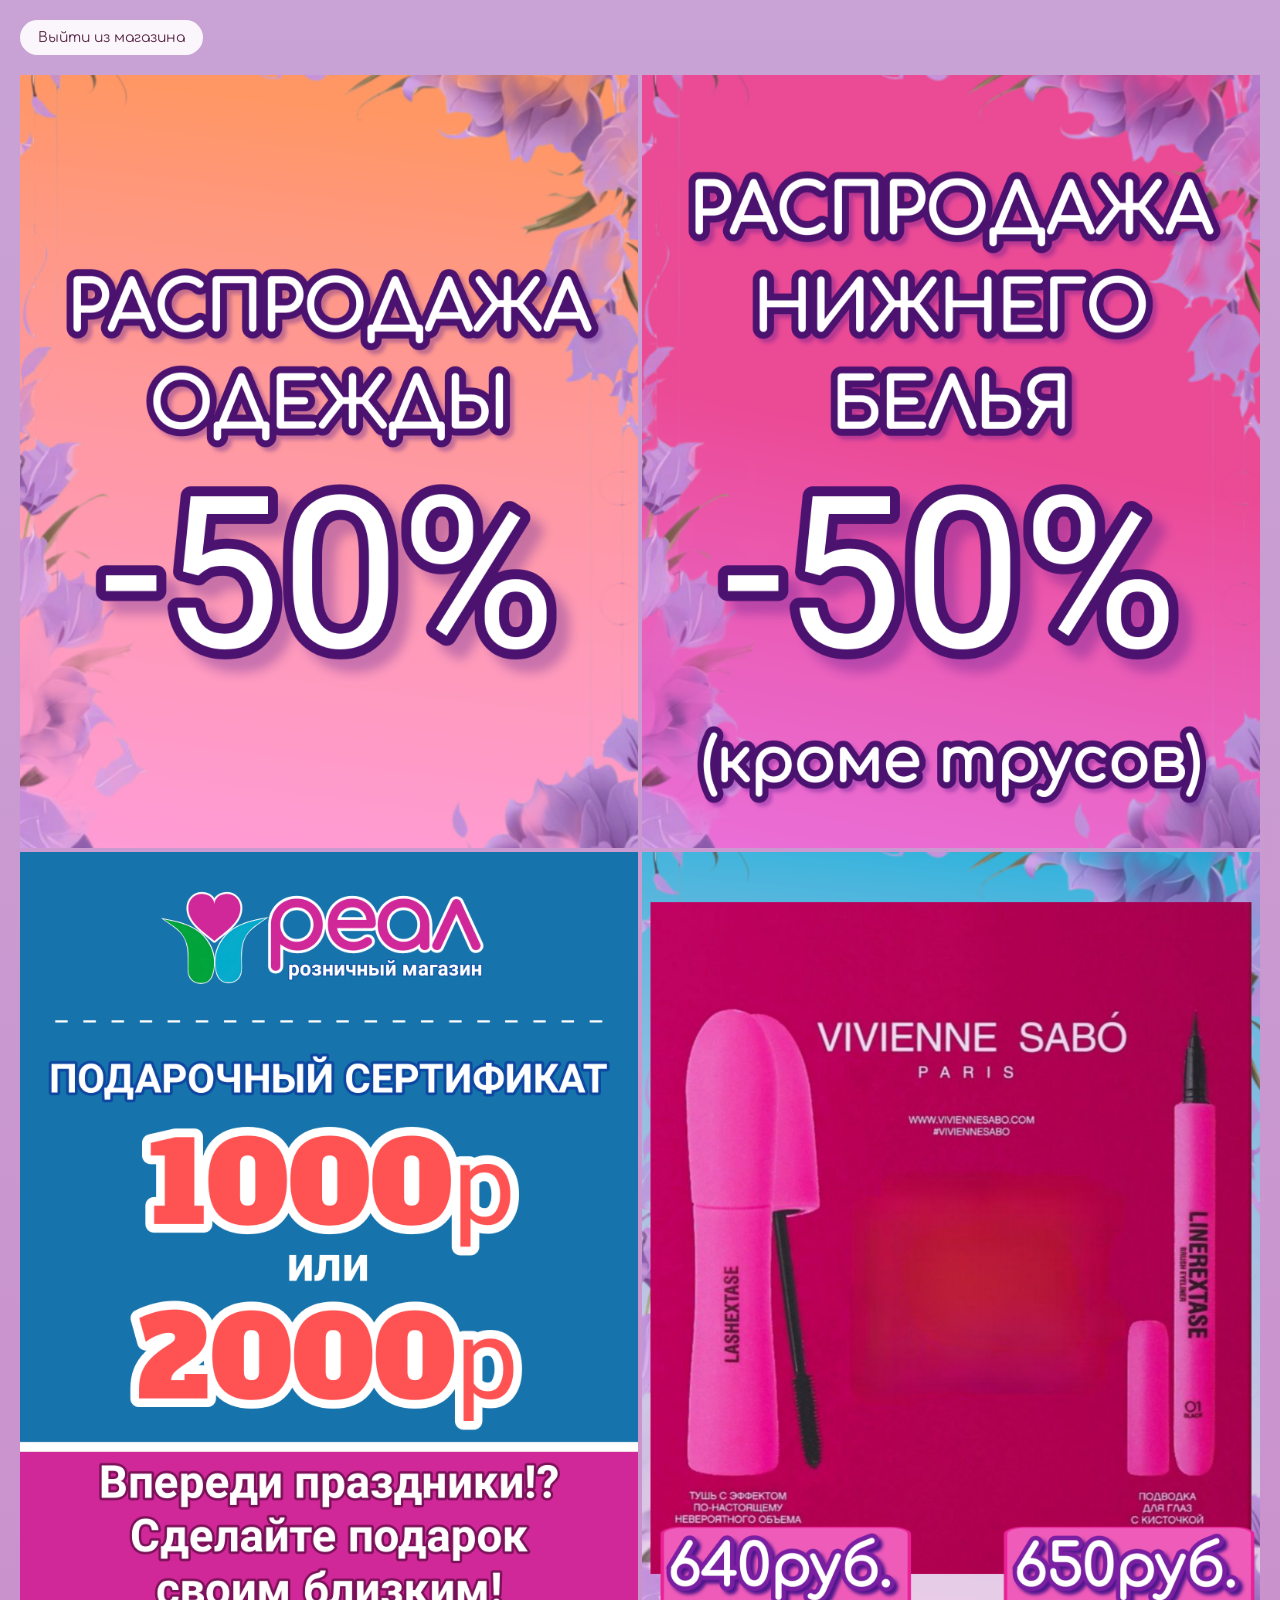
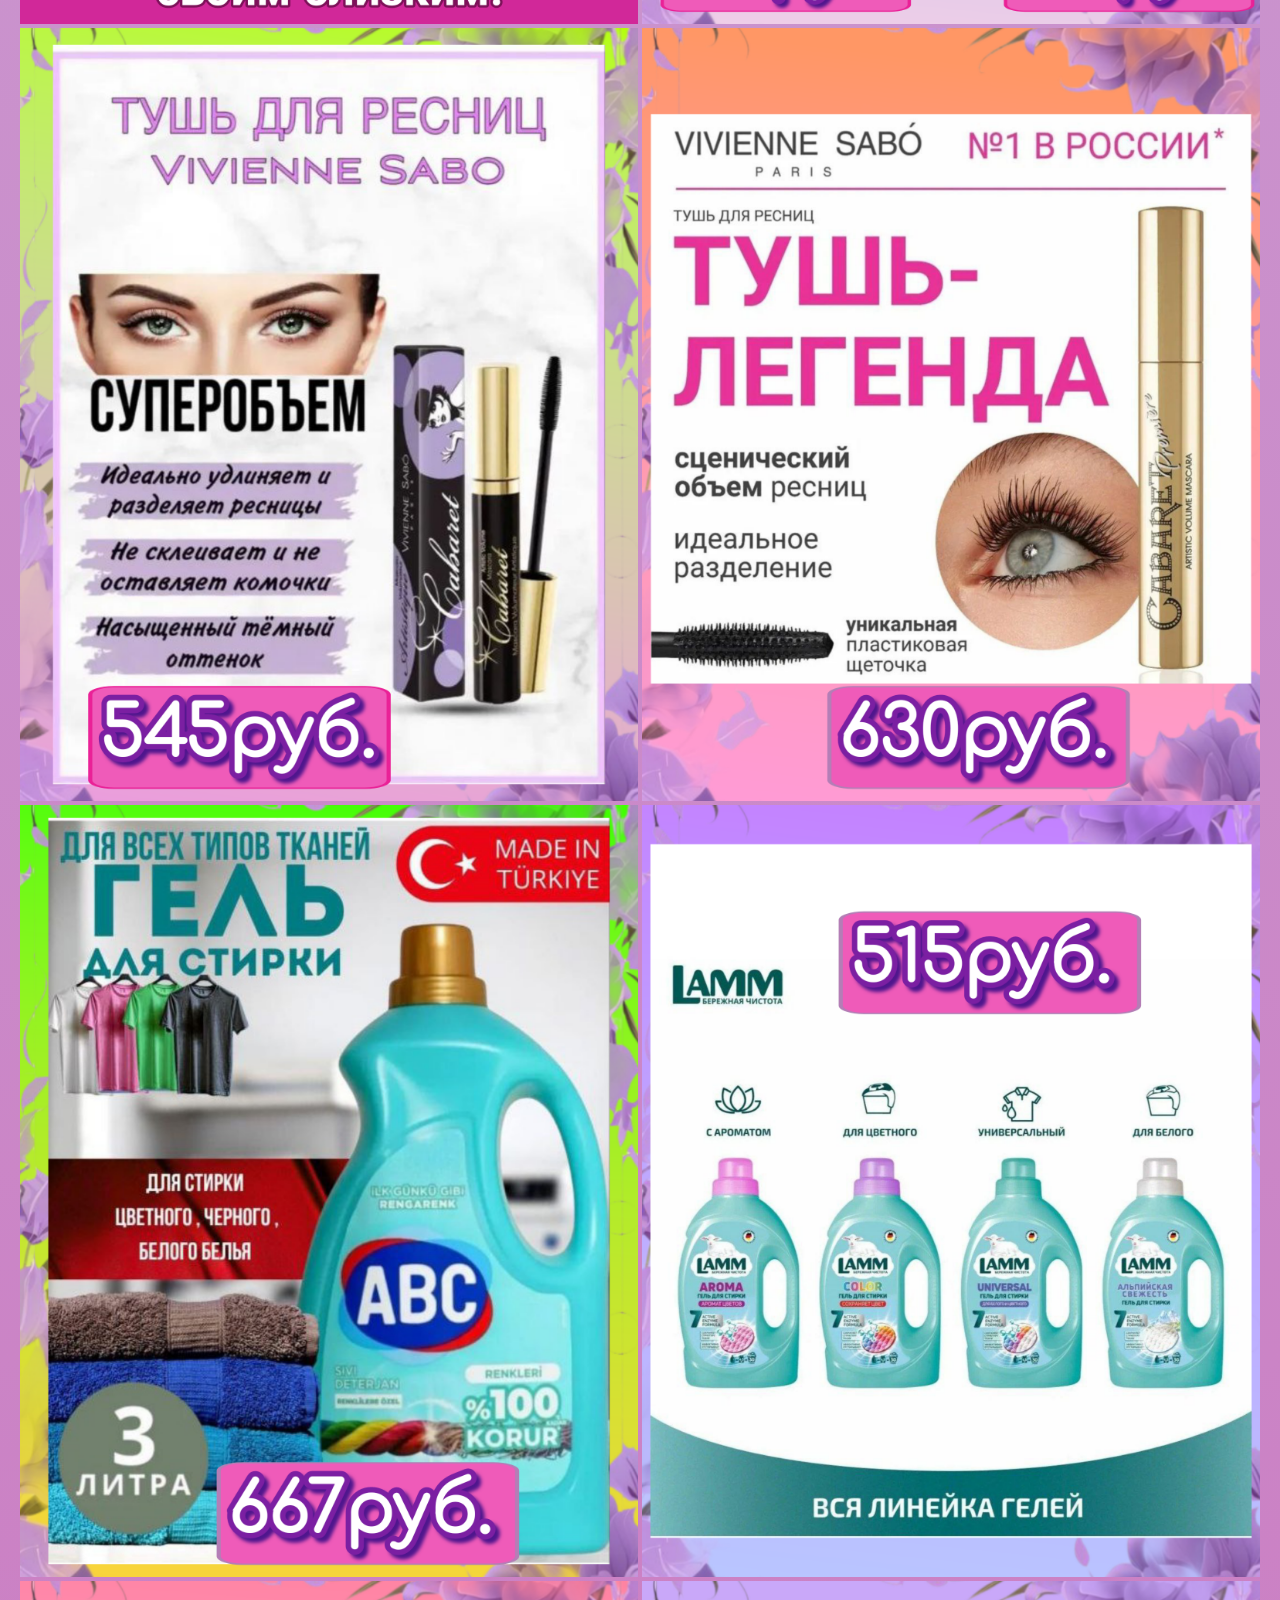
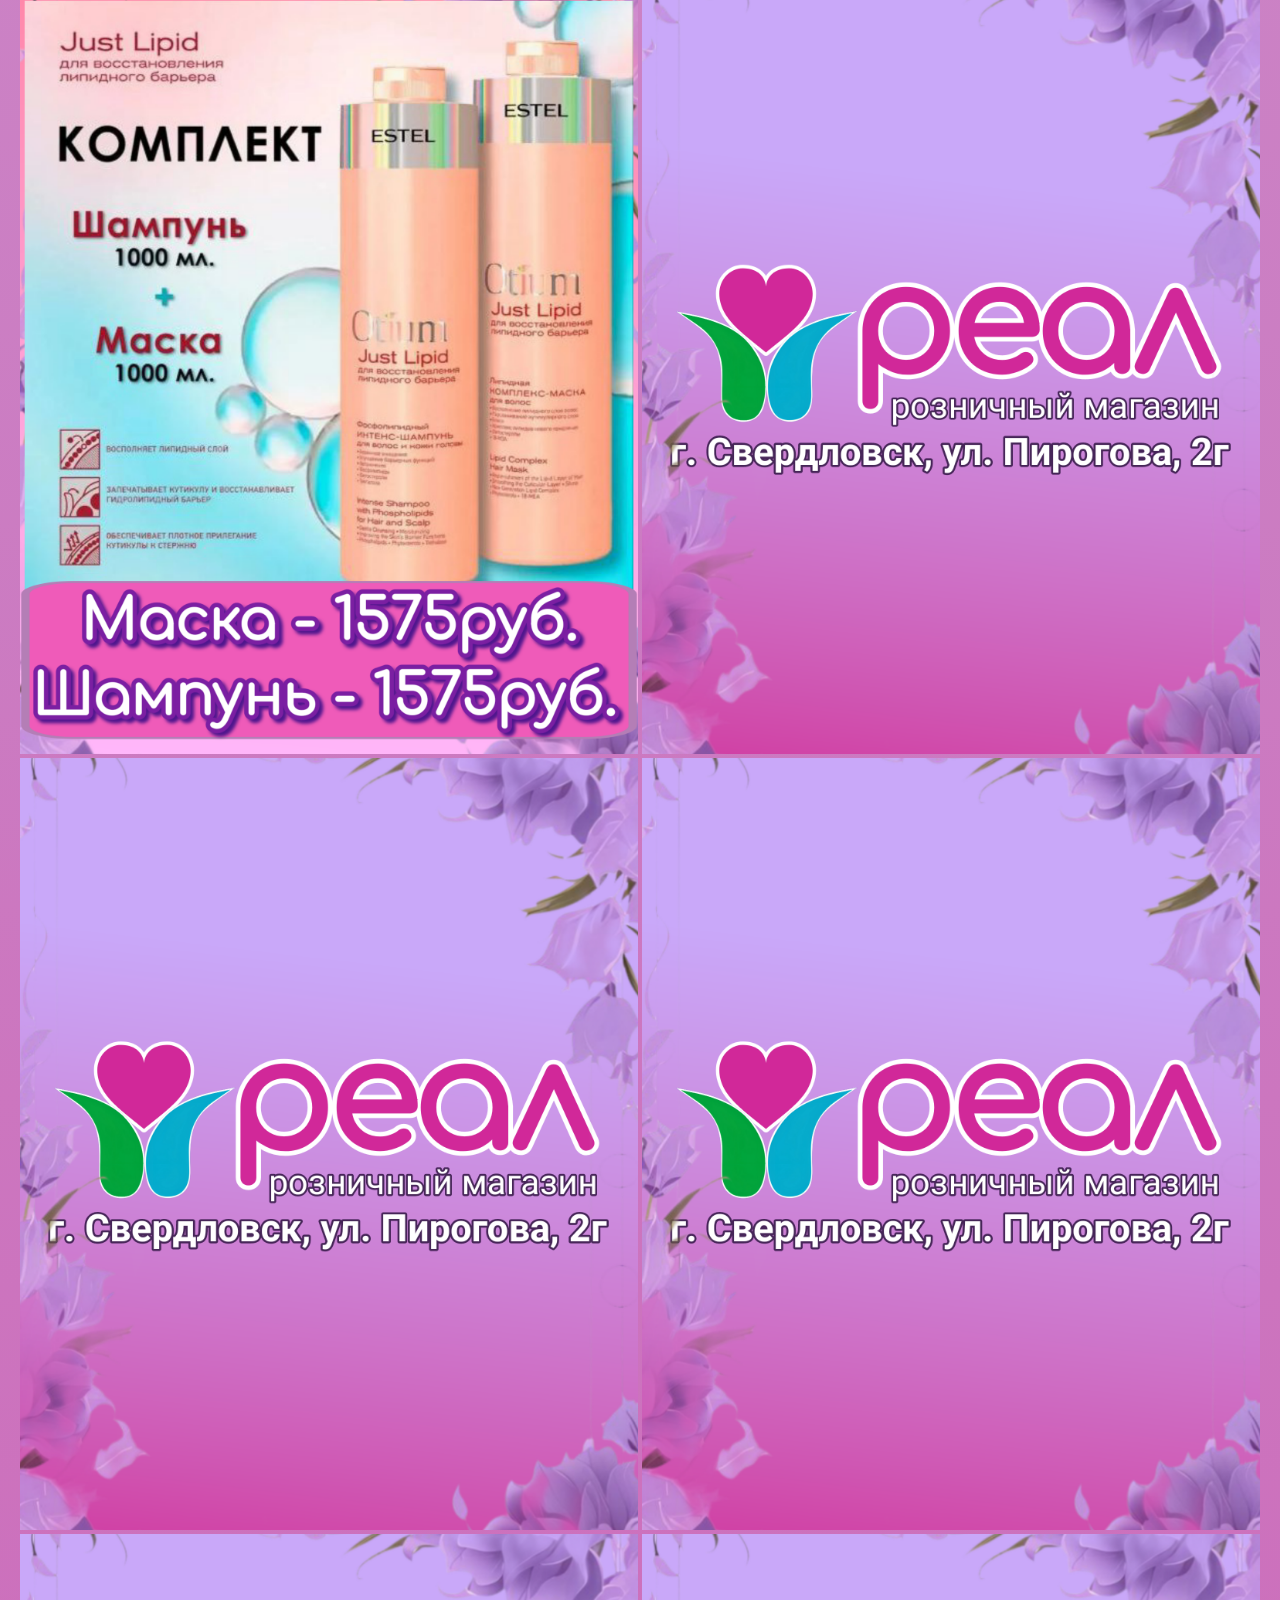
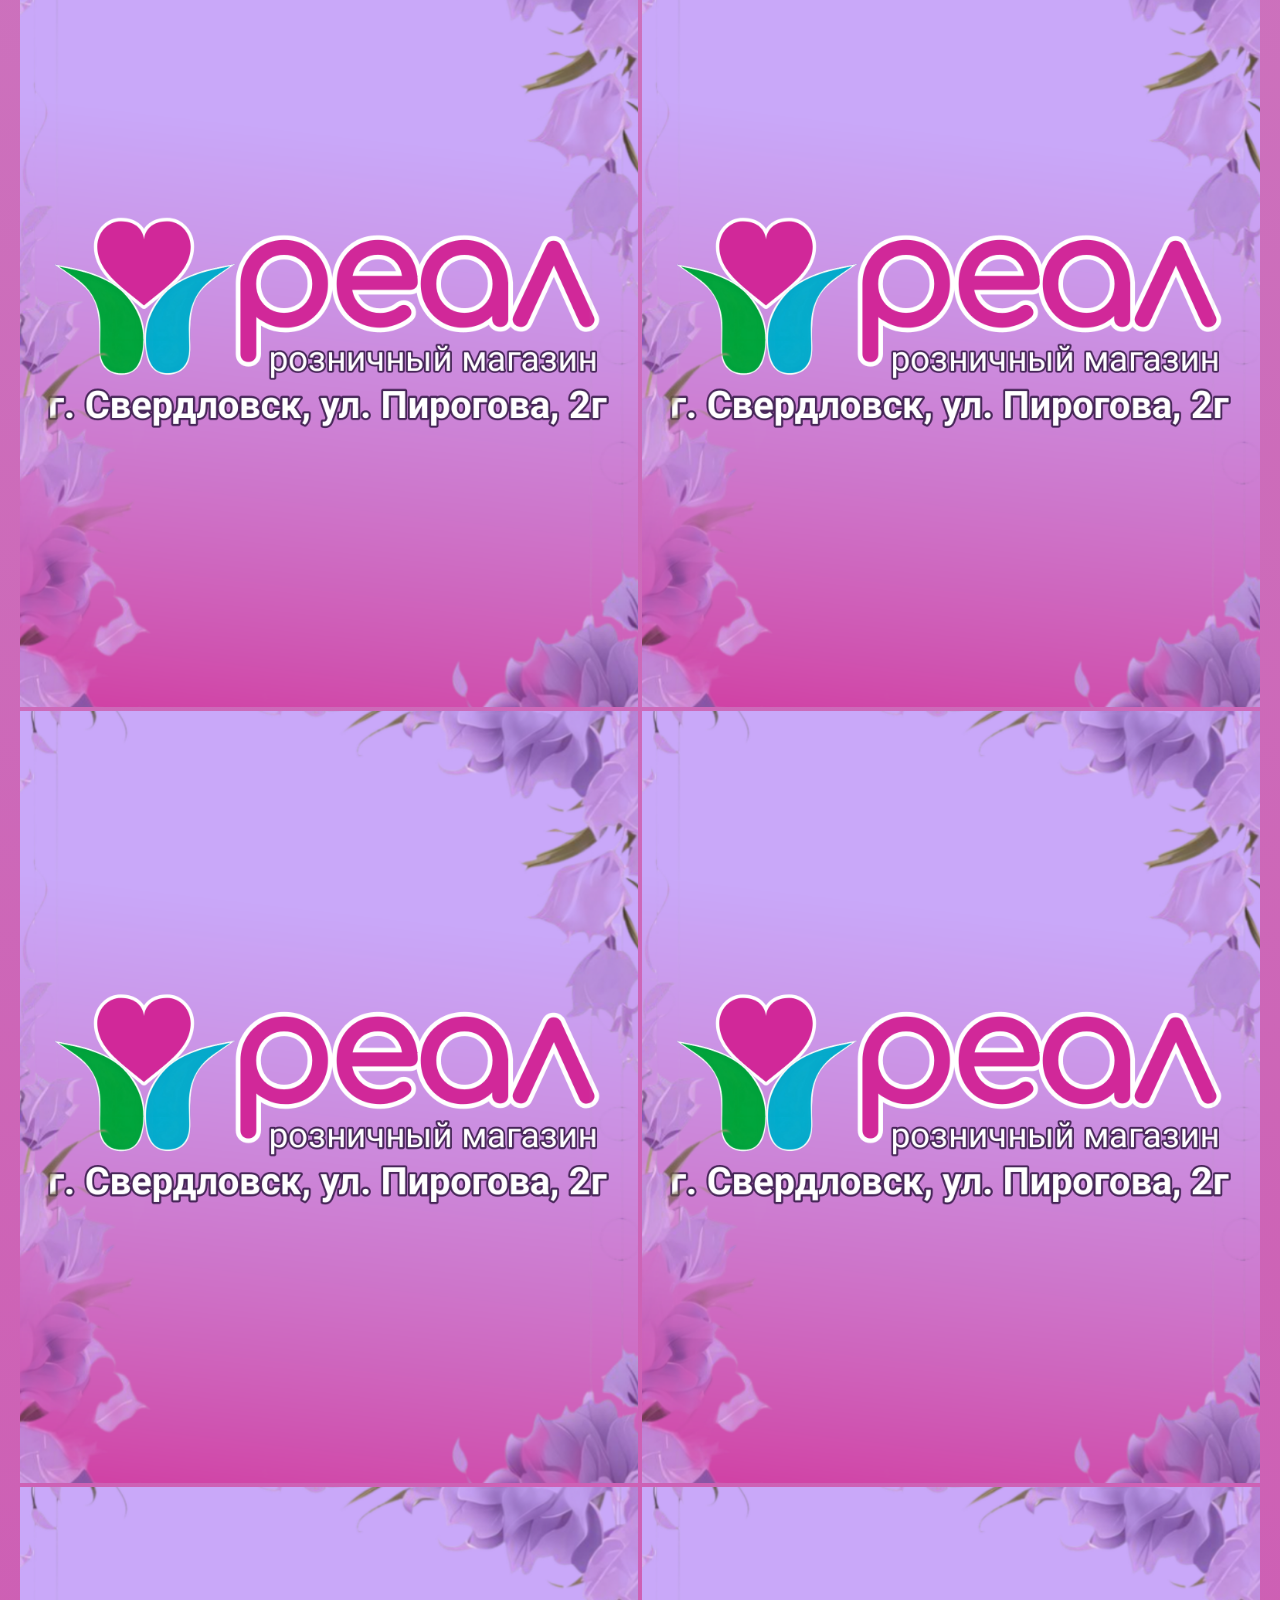
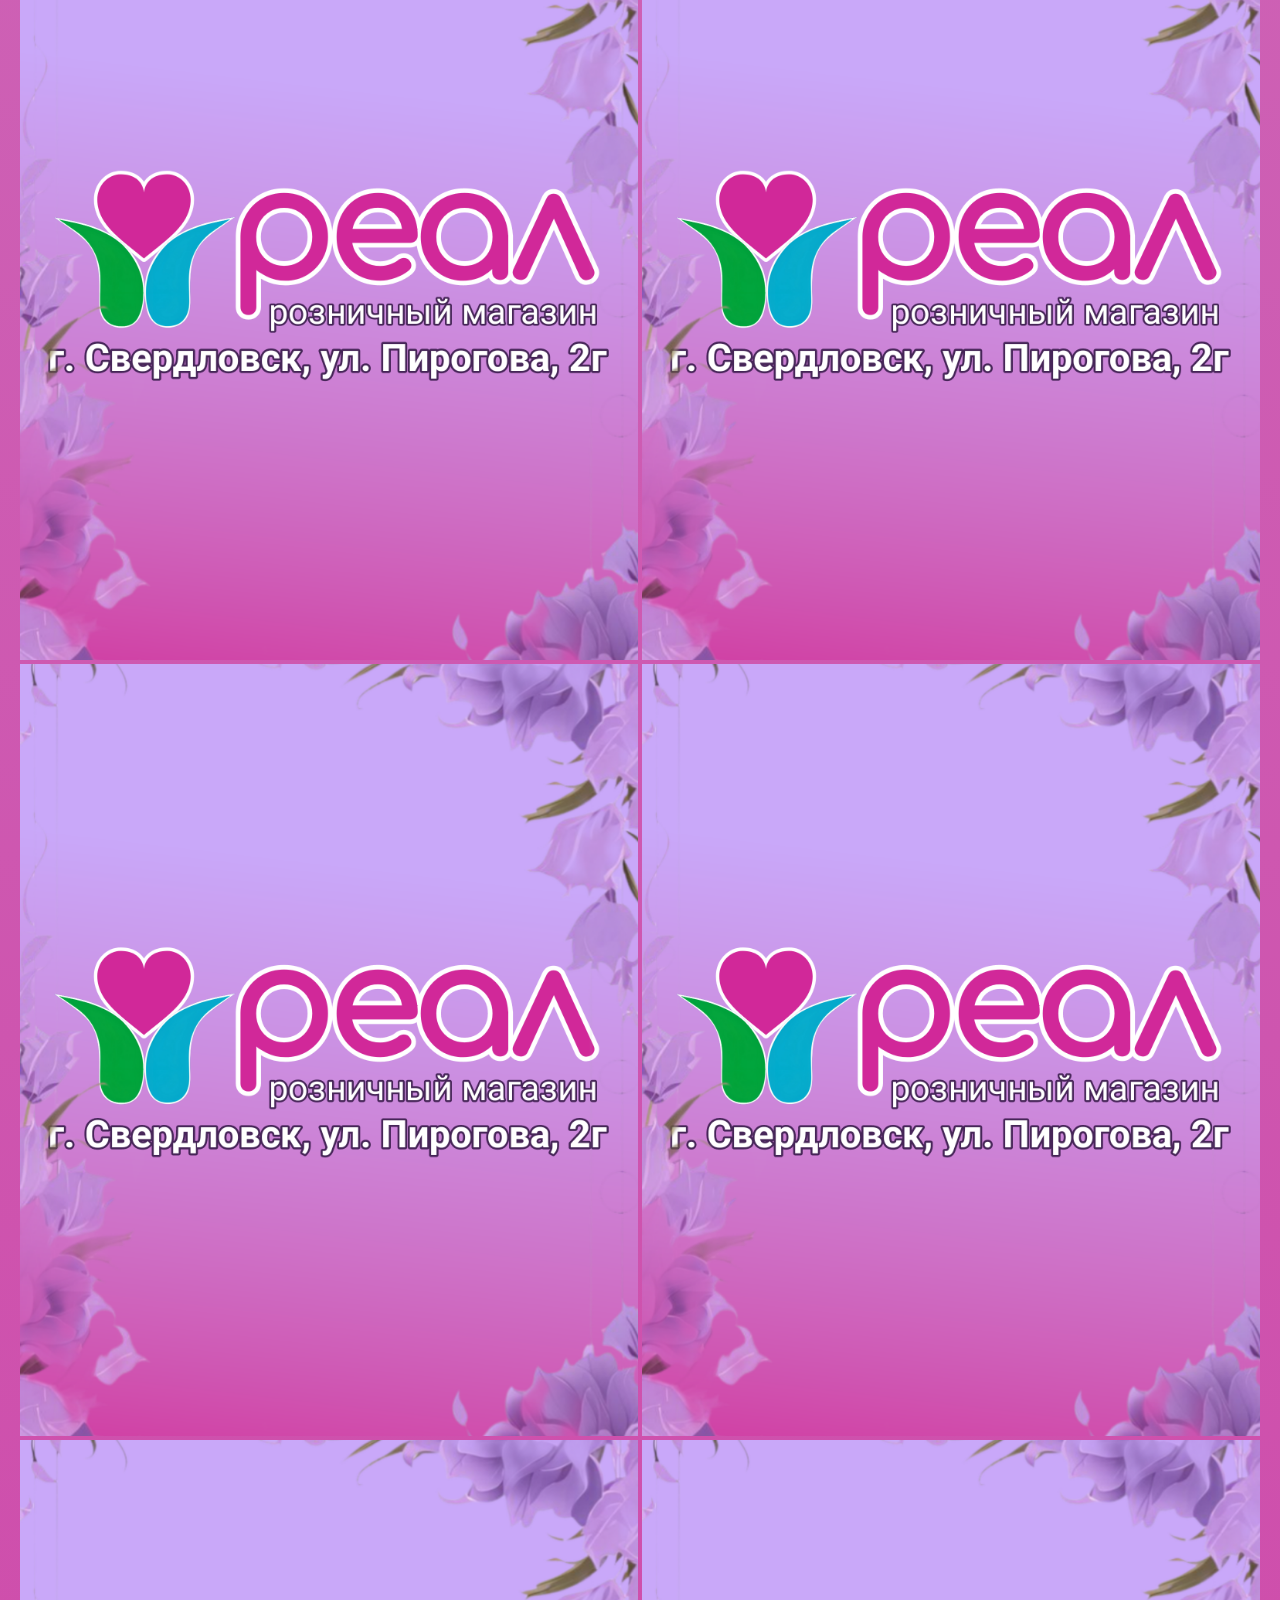
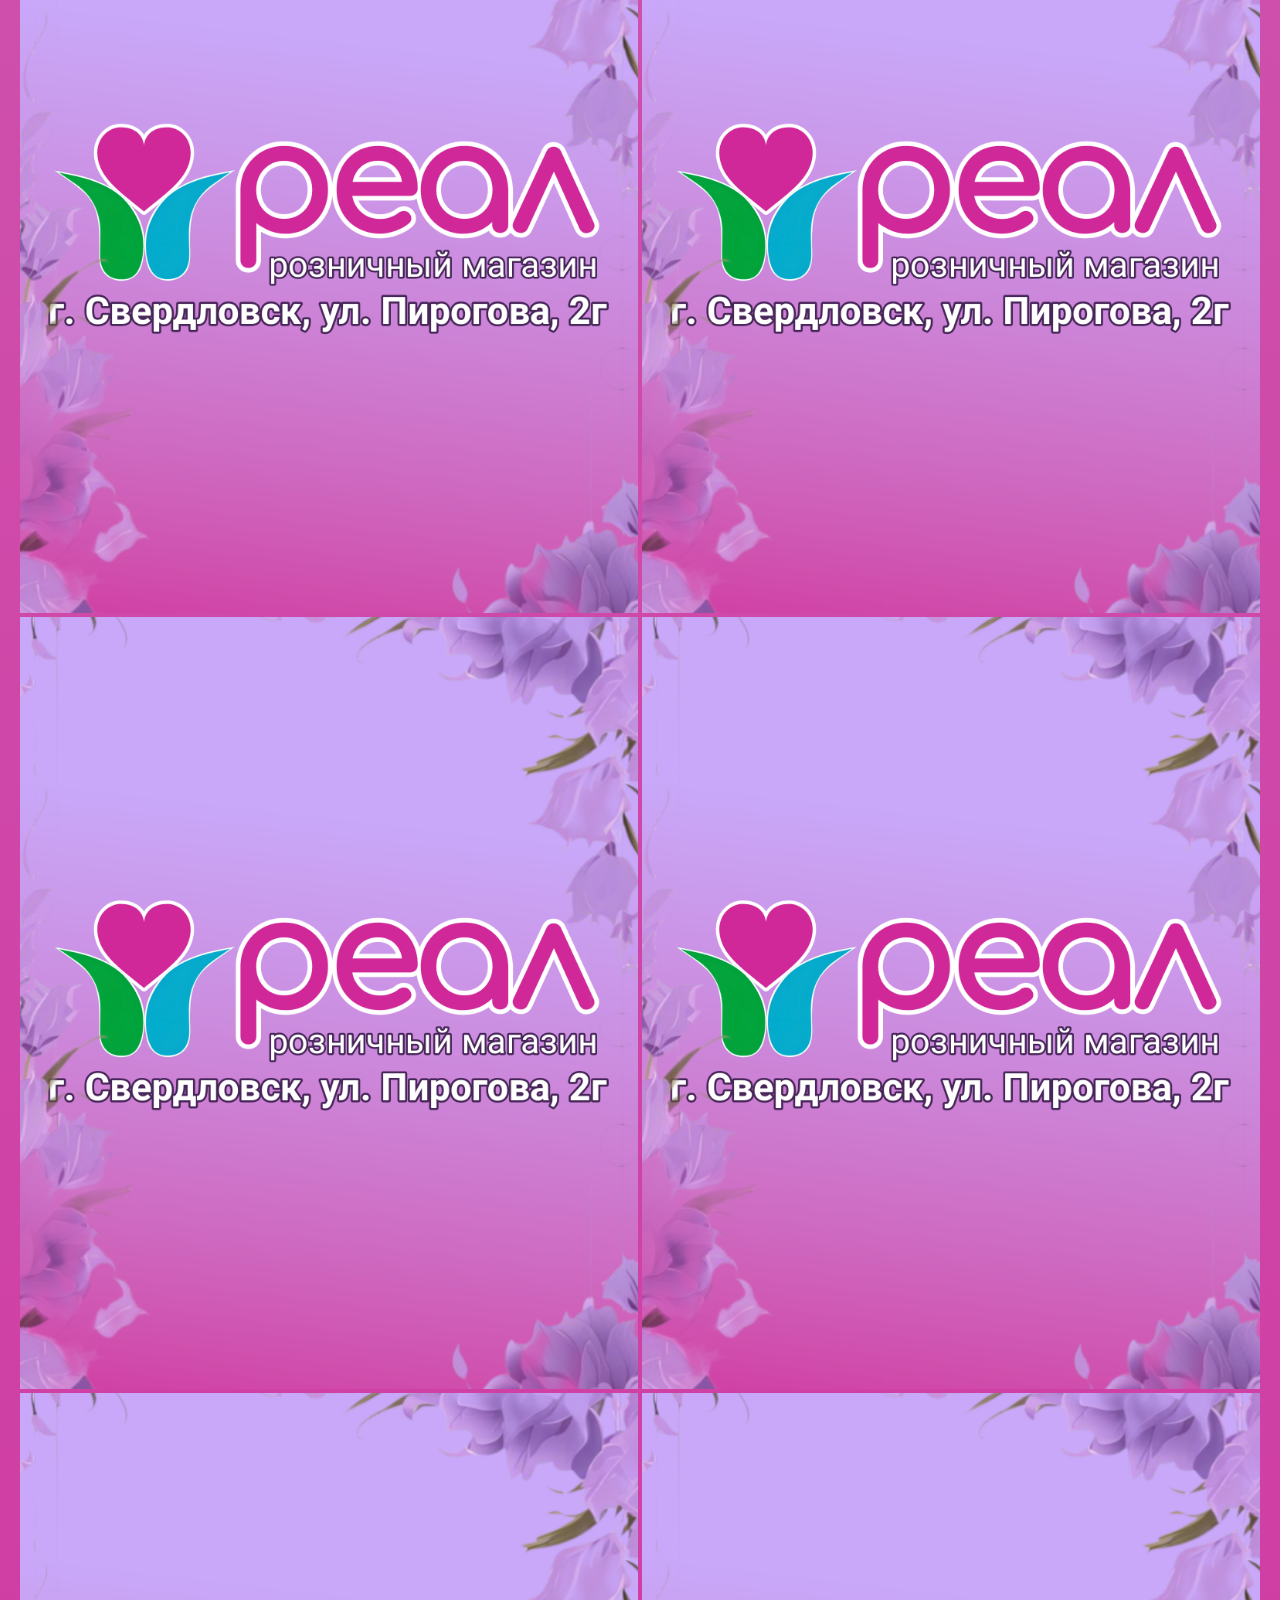
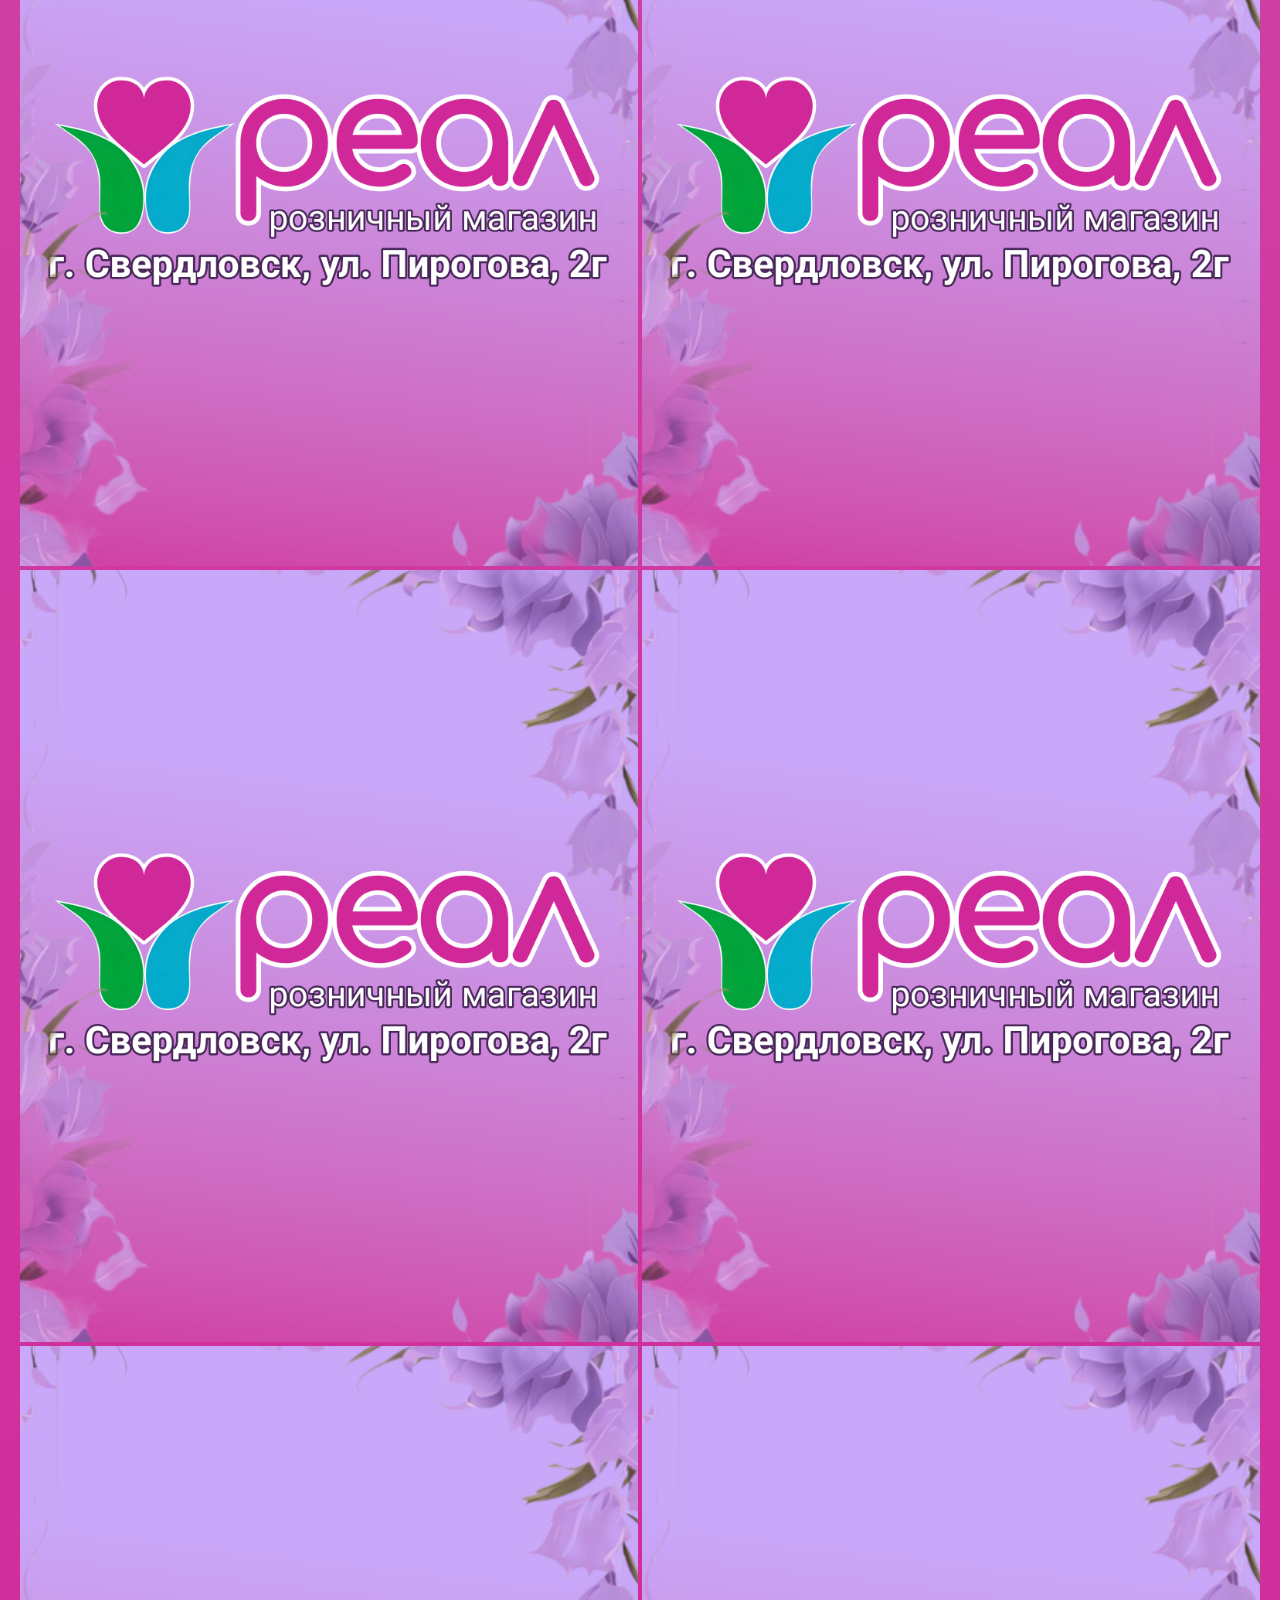
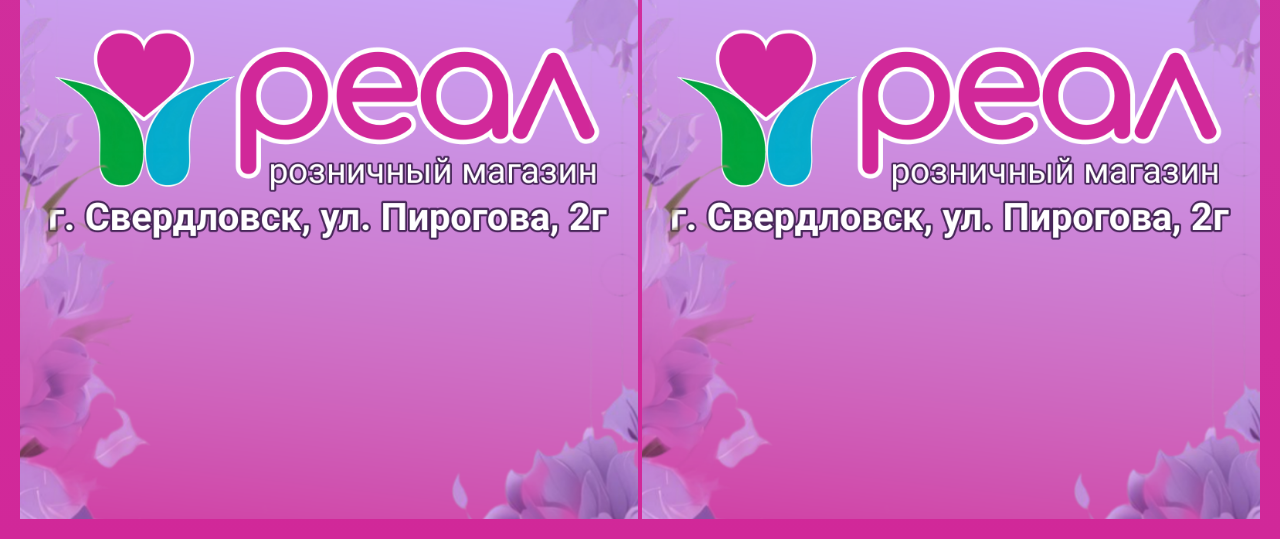
==== commit 5a9012bd: "Refactor shop.html by removing empty div Removed empty div and adjusted closing html tag." ====
--- a/style.css
+++ b/style.css
@@ -1,4 +1,4 @@
-из/* Сброс */
+/* Сброс */
 * {
   margin: 0;
   padding: 0;
@@ -221,4 +221,46 @@
   cursor: pointer;
   font-family: 'Comfortaa', sans-serif;
 }
-
+.enter-left {
+  transform: translateX(30%);
+  opacity: 0;
+}
+
+/* центр */
+.center {
+  transform: translateX(0);
+  opacity: 1;
+}
+
+.modal-img {
+  position: absolute;
+  inset: 0;
+  width: 100%;
+  height: auto;
+  opacity: 0;
+  transition: transform 0.3s ease, opacity 0.3s ease;
+}
+
+.modal-img.active {
+  opacity: 1;
+  transform: translateX(0);
+}
+
+/* Анимация zoom */
+.item-modal {
+  transform: scale(0.85);
+  opacity: 0;
+  transition: transform 0.35s ease, opacity 0.35s ease;
+}
+
+.item-overlay.active .item-modal {
+  transform: scale(1);
+  opacity: 1;
+}
+
+/* Блокировка прокрутки при открытом окне товара */
+body.no-scroll {
+  position: fixed;
+  width: 100%;
+  overflow: hidden;
+                   }
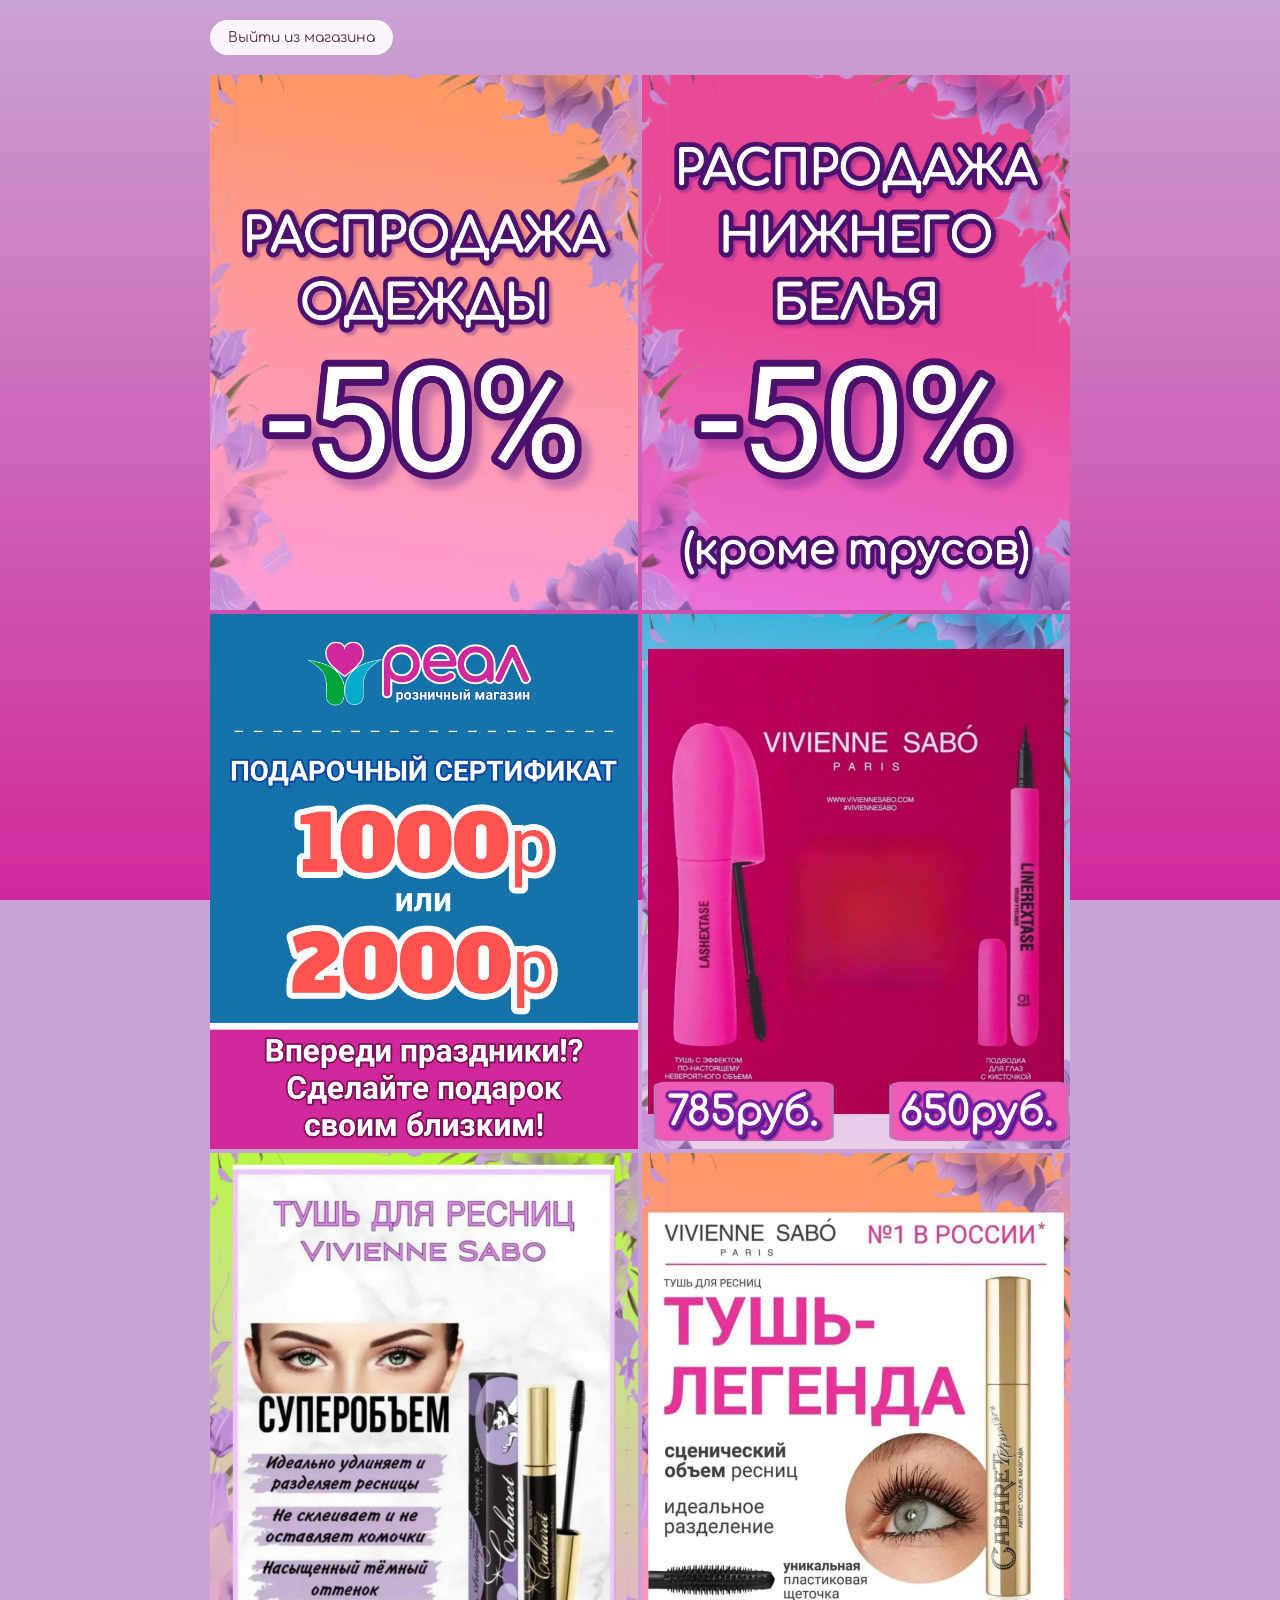
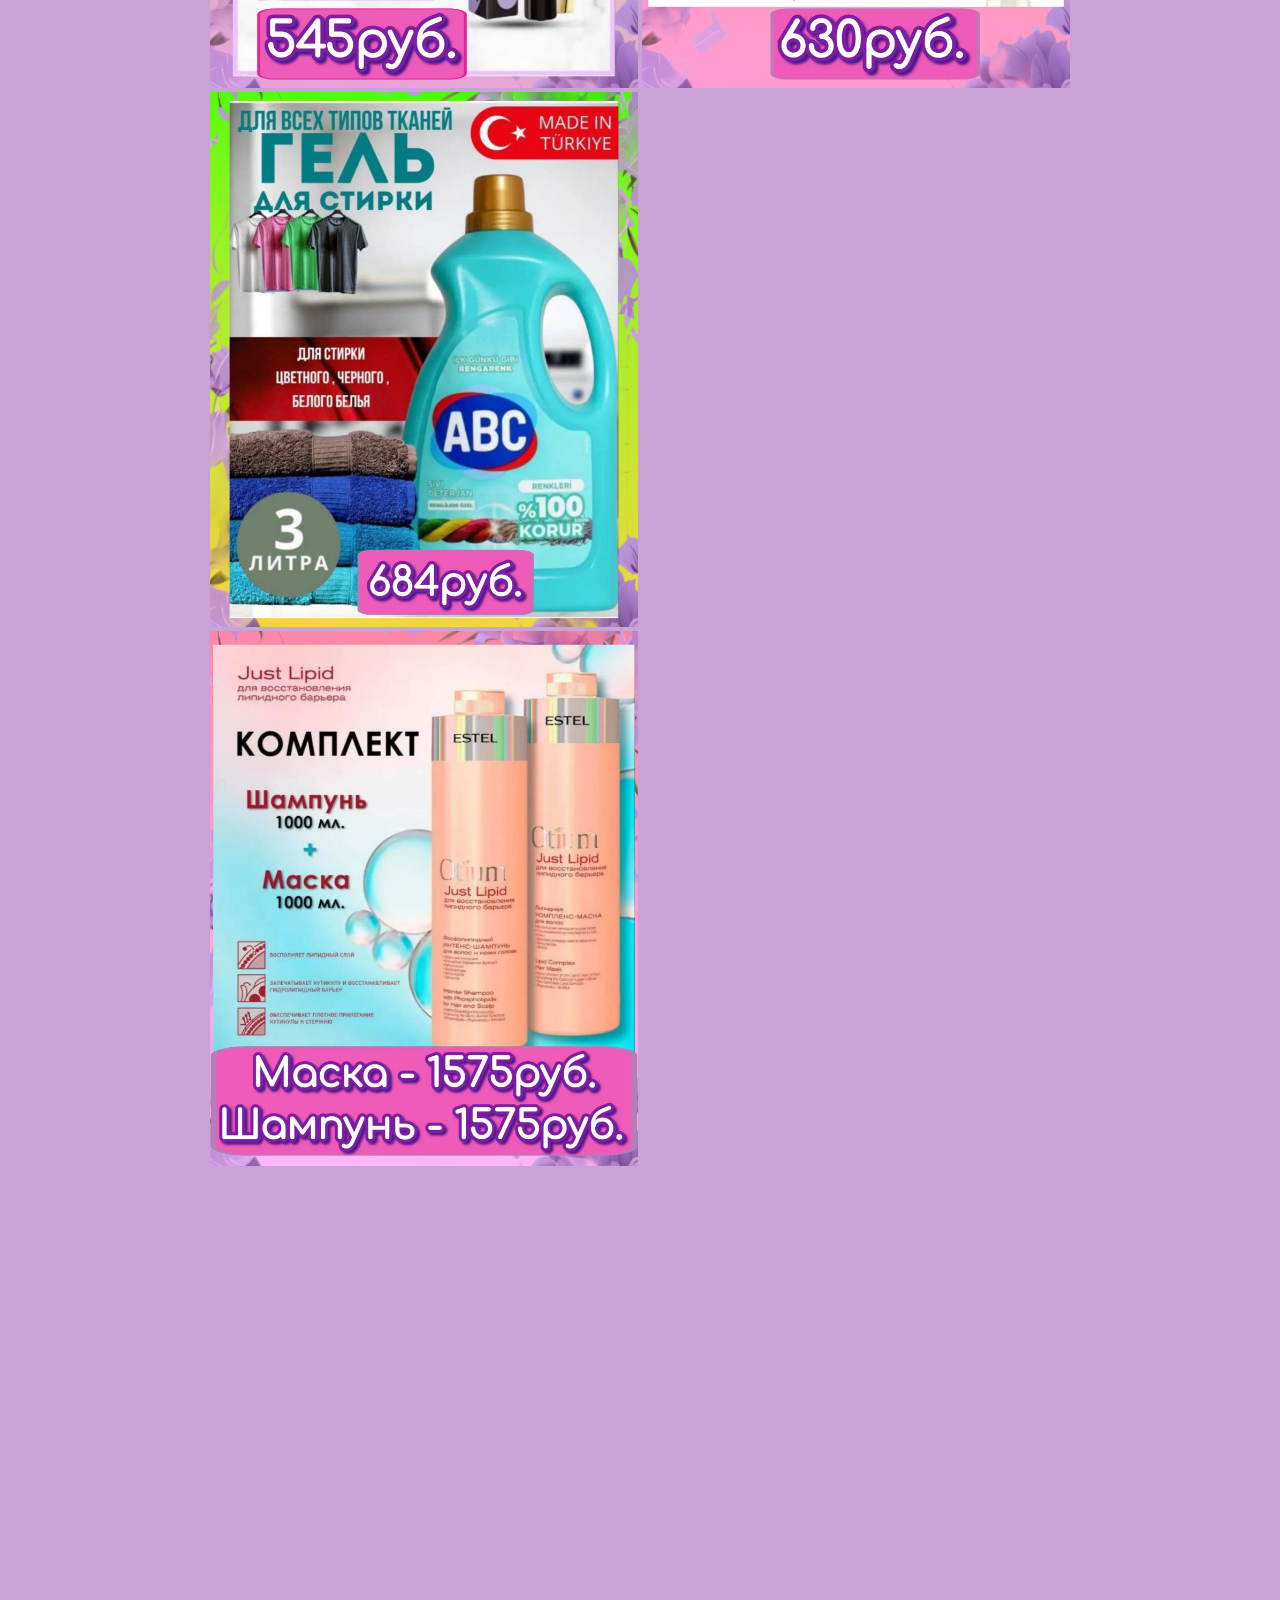
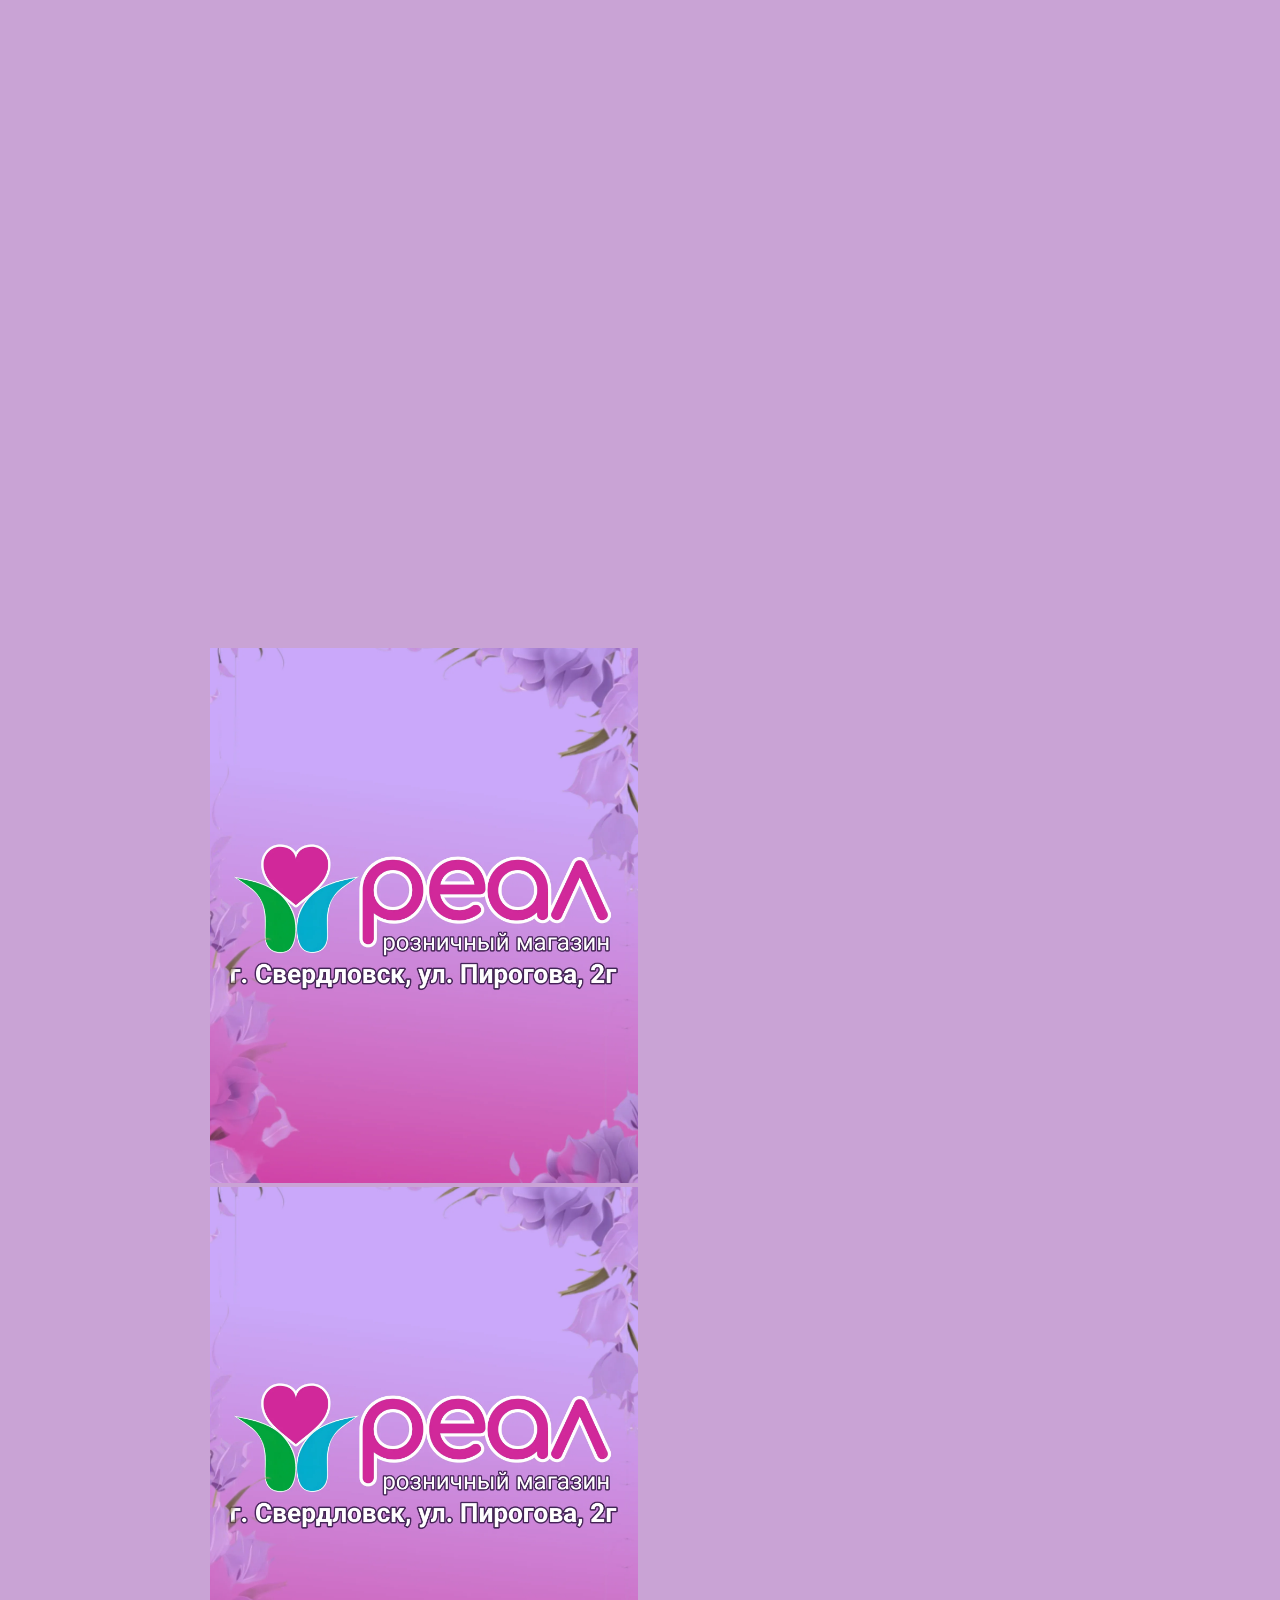
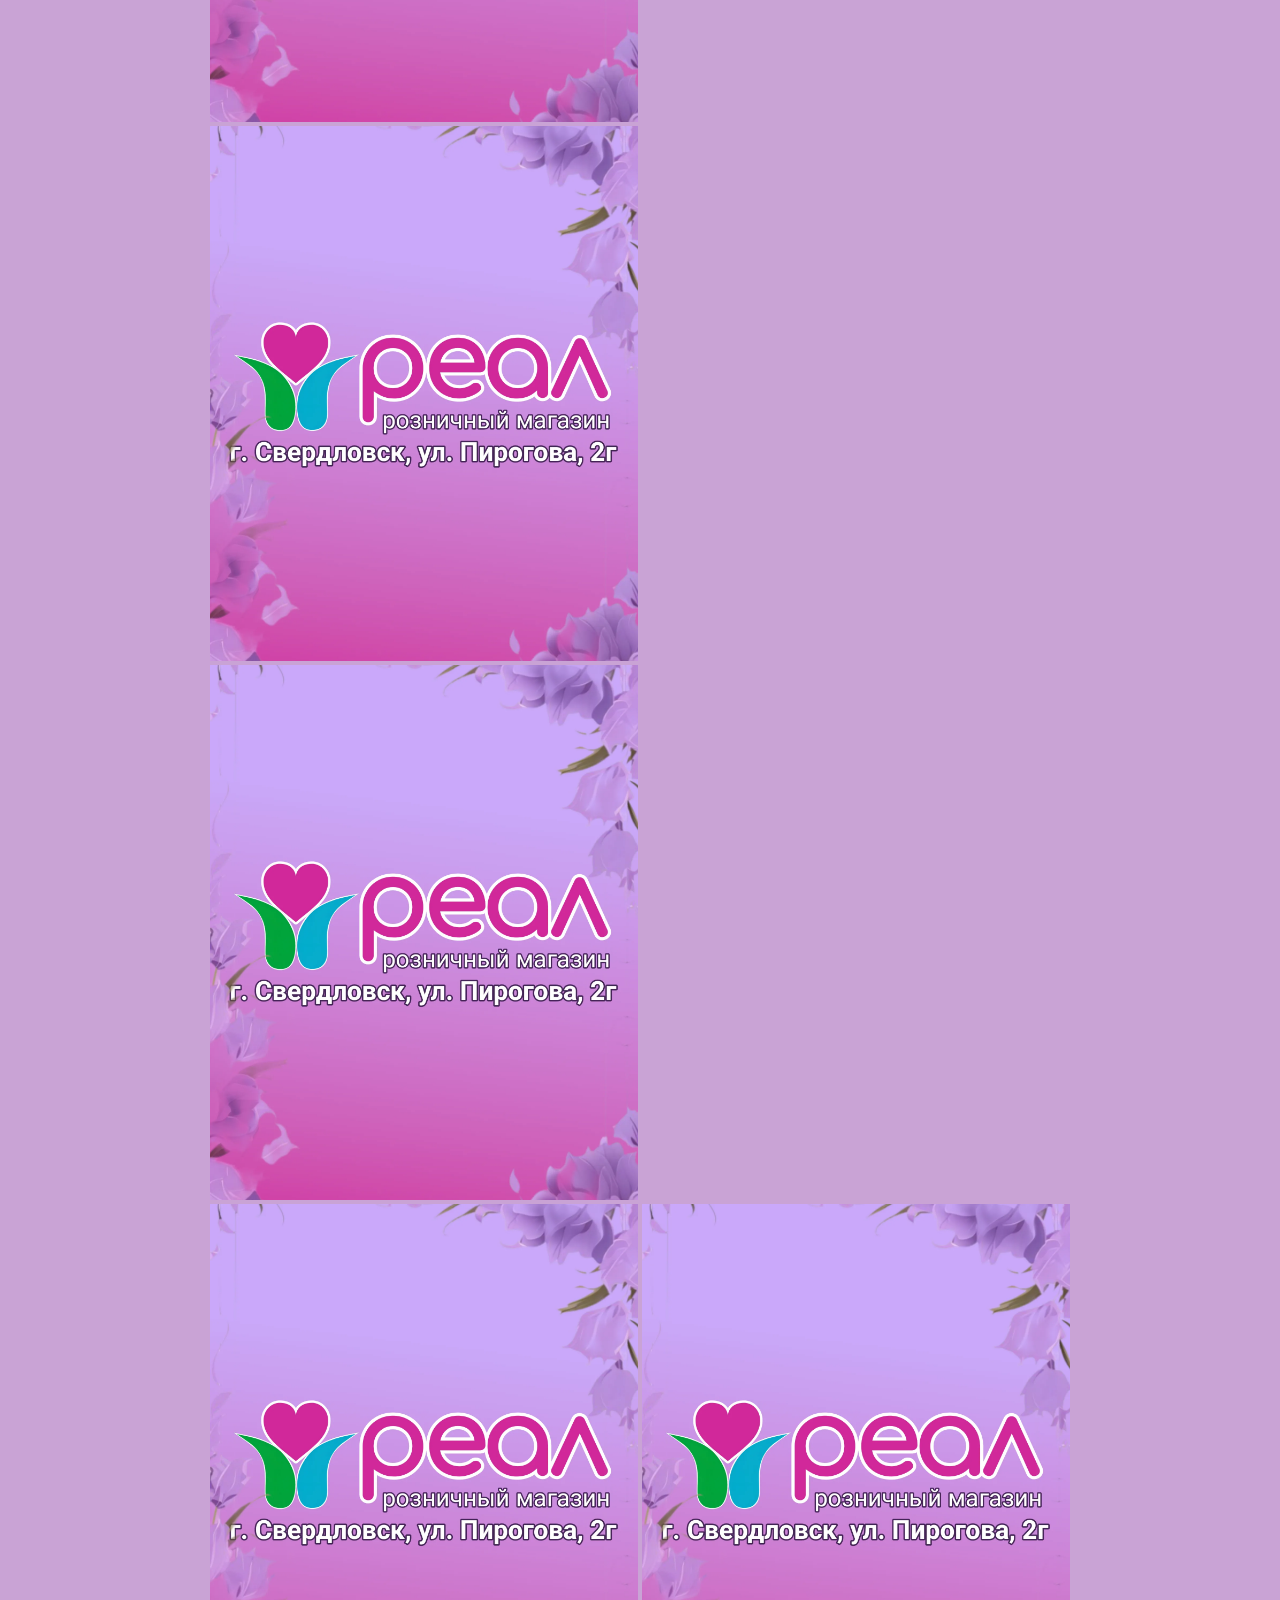
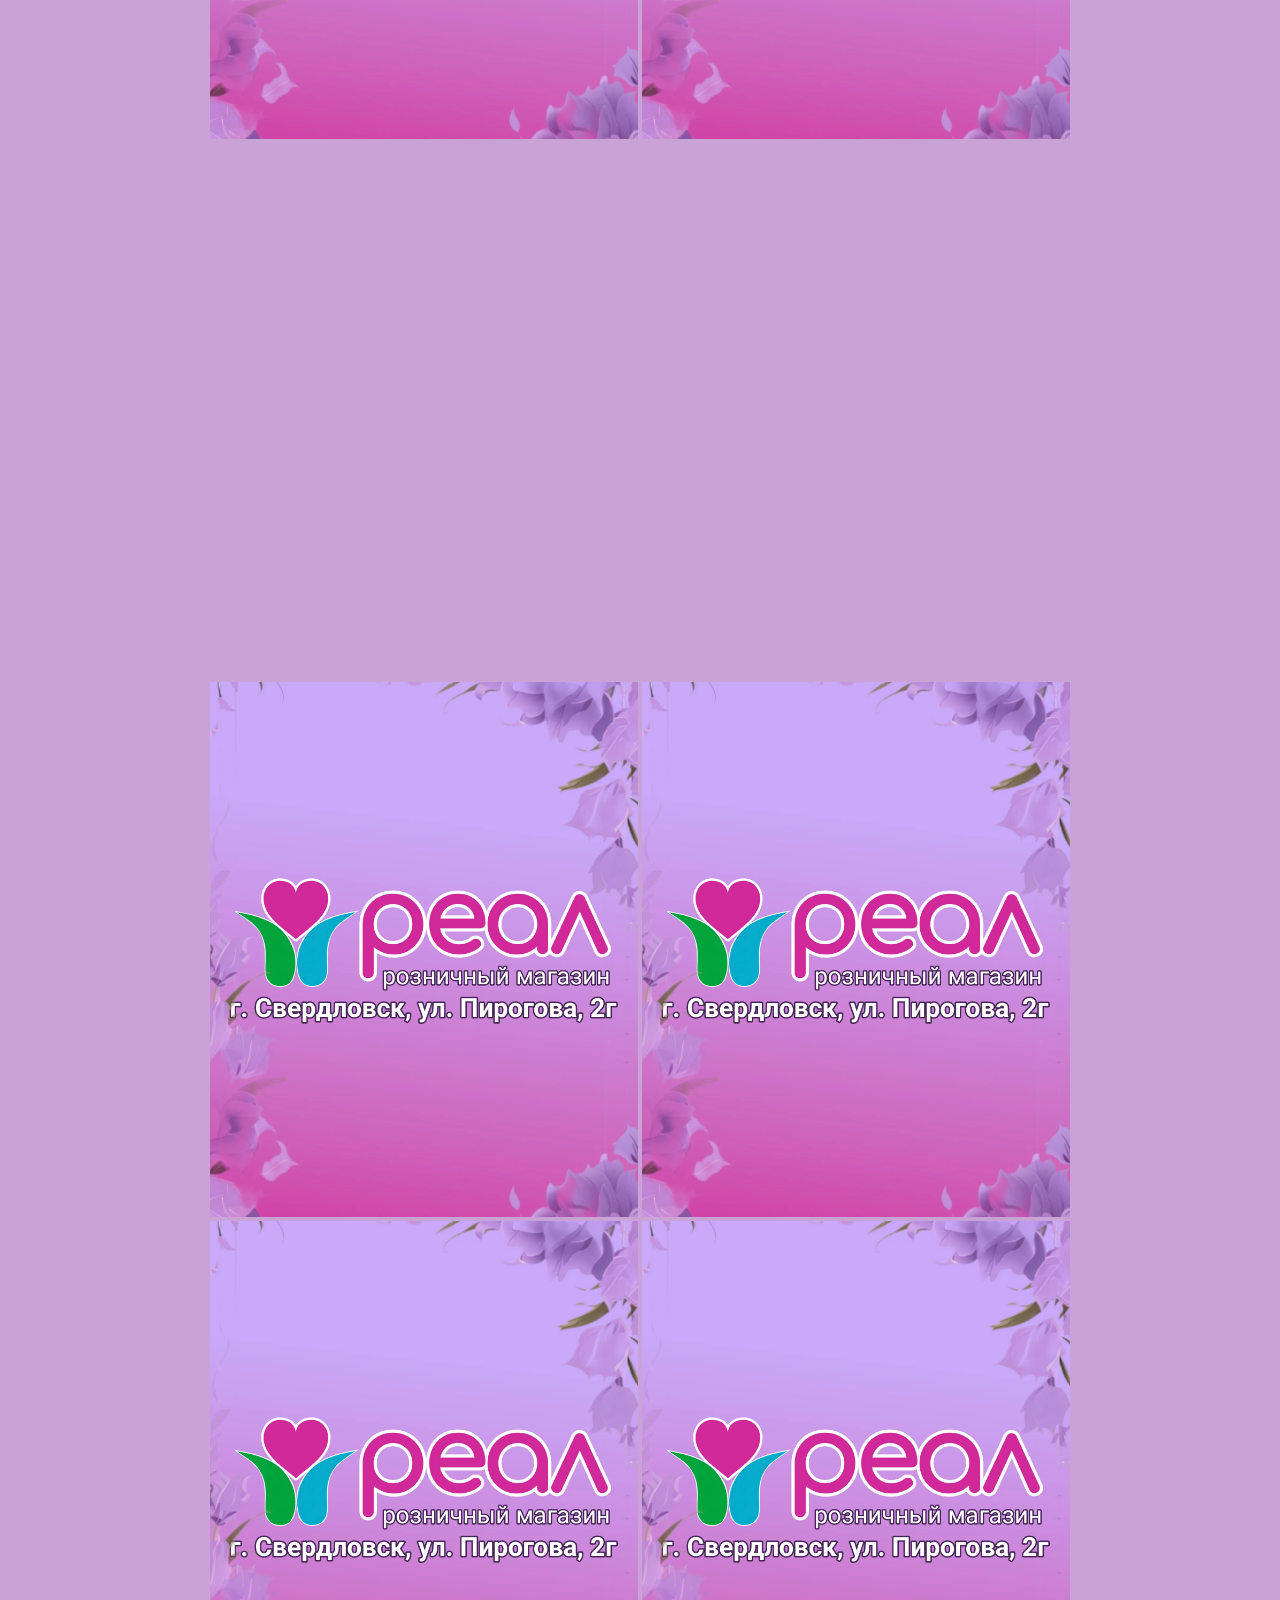
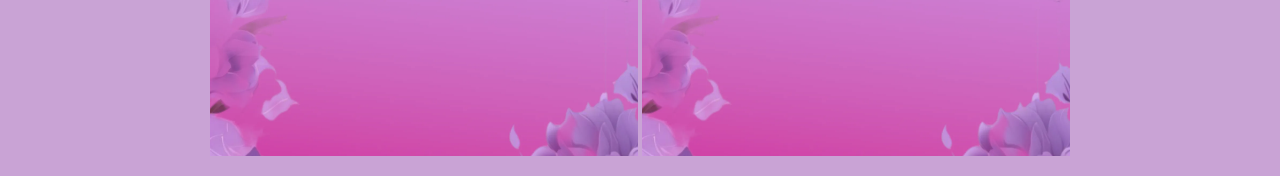
==== commit 91f3aece: "Update product images to WEBP format Replaced PNG images with WEBP format for better performance and" ====
--- a/shop.html
+++ b/shop.html
@@ -24,36 +24,36 @@
     <div class="gallery">
 
       <!-- 30 картинок -->
-      <img src="assets/shop/item01.png">
-      <img src="assets/shop/item02.png">
-      <img src="assets/shop/item03.png">
-      <img src="assets/shop/item04.png">
-      <img src="assets/shop/item05.png">
-      <img src="assets/shop/item06.png">
-      <img src="assets/shop/item07.png">
-      <img src="assets/shop/item08.png">
-      <img src="assets/shop/item09.png">
-      <img src="assets/shop/item10.png">
-      <img src="assets/shop/item11.png">
-      <img src="assets/shop/item12.png">
-      <img src="assets/shop/item13.png">
-      <img src="assets/shop/item14.png">
-      <img src="assets/shop/item15.png">
-      <img src="assets/shop/item16.png">
-      <img src="assets/shop/item17.png">
-      <img src="assets/shop/item18.png">
-      <img src="assets/shop/item19.png">
-      <img src="assets/shop/item20.png">
-      <img src="assets/shop/item21.png">
-      <img src="assets/shop/item22.png">
-      <img src="assets/shop/item23.png">
-      <img src="assets/shop/item24.png">
-      <img src="assets/shop/item25.png">
-      <img src="assets/shop/item26.png">
-      <img src="assets/shop/item27.png">
-      <img src="assets/shop/item28.png">
-      <img src="assets/shop/item29.png">
-      <img src="assets/shop/item30.png">
+      <img src="assets/shop/item01.webp" alt="Товар 1" loading="lazy" decoding="async">
+      <img src="assets/shop/item02.webp" alt="Товар 2" loading="lazy" decoding="async">
+      <img src="assets/shop/item03.webp" alt="Товар 3" loading="lazy" decoding="async">
+      <img src="assets/shop/item04.webp" alt="Товар 4" loading="lazy" decoding="async">
+      <img src="assets/shop/item05.webp" alt="Товар 5" loading="lazy" decoding="async">
+      <img src="assets/shop/item06.webp" alt="Товар 6" loading="lazy" decoding="async">
+      <img src="assets/shop/item07.webp" alt="Товар 7" loading="lazy" decoding="async">
+      <img src="assets/shop/item08.webp" alt="Товар 8" loading="lazy" decoding="async">
+      <img src="assets/shop/item09.webp" alt="Товар 9" loading="lazy" decoding="async">
+      <img src="assets/shop/item10.webp" alt="Товар 10" loading="lazy" decoding="async">
+      <img src="assets/shop/item11.webp" alt="Товар 11" loading="lazy" decoding="async">
+      <img src="assets/shop/item12.webp" alt="Товар 12" loading="lazy" decoding="async">
+      <img src="assets/shop/item13.webp" alt="Товар 13" loading="lazy" decoding="async">
+      <img src="assets/shop/item14.webp" alt="Товар 14" loading="lazy" decoding="async">
+      <img src="assets/shop/item15.webp" alt="Товар 15" loading="lazy" decoding="async">
+      <img src="assets/shop/item16.webp" alt="Товар 16" loading="lazy" decoding="async">
+      <img src="assets/shop/item17.webp" alt="Товар 17" loading="lazy" decoding="async">
+      <img src="assets/shop/item18.webp" alt="Товар 18" loading="lazy" decoding="async">
+      <img src="assets/shop/item19.webp" alt="Товар 19" loading="lazy" decoding="async">
+      <img src="assets/shop/item20.webp" alt="Товар 20" loading="lazy" decoding="async">
+      <img src="assets/shop/item21.webp" alt="Товар 21" loading="lazy" decoding="async">
+      <img src="assets/shop/item22.webp" alt="Товар 22" loading="lazy" decoding="async">
+      <img src="assets/shop/item23.webp" alt="Товар 23" loading="lazy" decoding="async">
+      <img src="assets/shop/item24.webp" alt="Товар 24" loading="lazy" decoding="async">
+      <img src="assets/shop/item25.webp" alt="Товар 25" loading="lazy" decoding="async">
+      <img src="assets/shop/item26.webp" alt="Товар 26" loading="lazy" decoding="async">
+      <img src="assets/shop/item27.webp" alt="Товар 27" loading="lazy" decoding="async">
+      <img src="assets/shop/item28.webp" alt="Товар 28" loading="lazy" decoding="async">
+      <img src="assets/shop/item29.webp" alt="Товар 29" loading="lazy" decoding="async">
+      <img src="assets/shop/item30.webp" alt="Товар 30" loading="lazy" decoding="async">
 
     </div>
   </div>
--- a/style.css
+++ b/style.css
@@ -5,10 +5,23 @@
   box-sizing: border-box;
 }
 
+/* Запасной цвет фона под градиентом */
+html {
+  background-color: #C9A3D5;
+}
+
+/* Фоновый градиент: закреплён на весь экран, не зависит от body */
+body::before {
+  content: "";
+  position: fixed;
+  inset: 0;
+  background: linear-gradient(180deg, #C9A3D5, #D12899);
+  z-index: -1;
+}
+
 /* Тело страницы */
 body {
   min-height: 100vh;
-  background: linear-gradient(180deg, #C9A3D5, #D12899);
   font-family: system-ui, -apple-system, BlinkMacSystemFont, "Segoe UI", sans-serif;
   display: flex;
   justify-content: center;
@@ -18,8 +31,8 @@
 /* Контейнер */
 .container {
   width: 100%;
-  max-width: 420px;
-  height: 100vh;
+  max-width: min(420px, 100vh);
+  min-height: 100vh;
   padding: 20px;
   display: flex;
   flex-direction: column;
@@ -133,6 +146,8 @@
 
 /* Контейнер второй страницы */
 .shop-container {
+  width: 100%;
+  max-width: 100vh;
   min-height: 100vh;
   padding: 20px;
   display: flex;
@@ -263,4 +278,4 @@
   position: fixed;
   width: 100%;
   overflow: hidden;
-                   }
+}
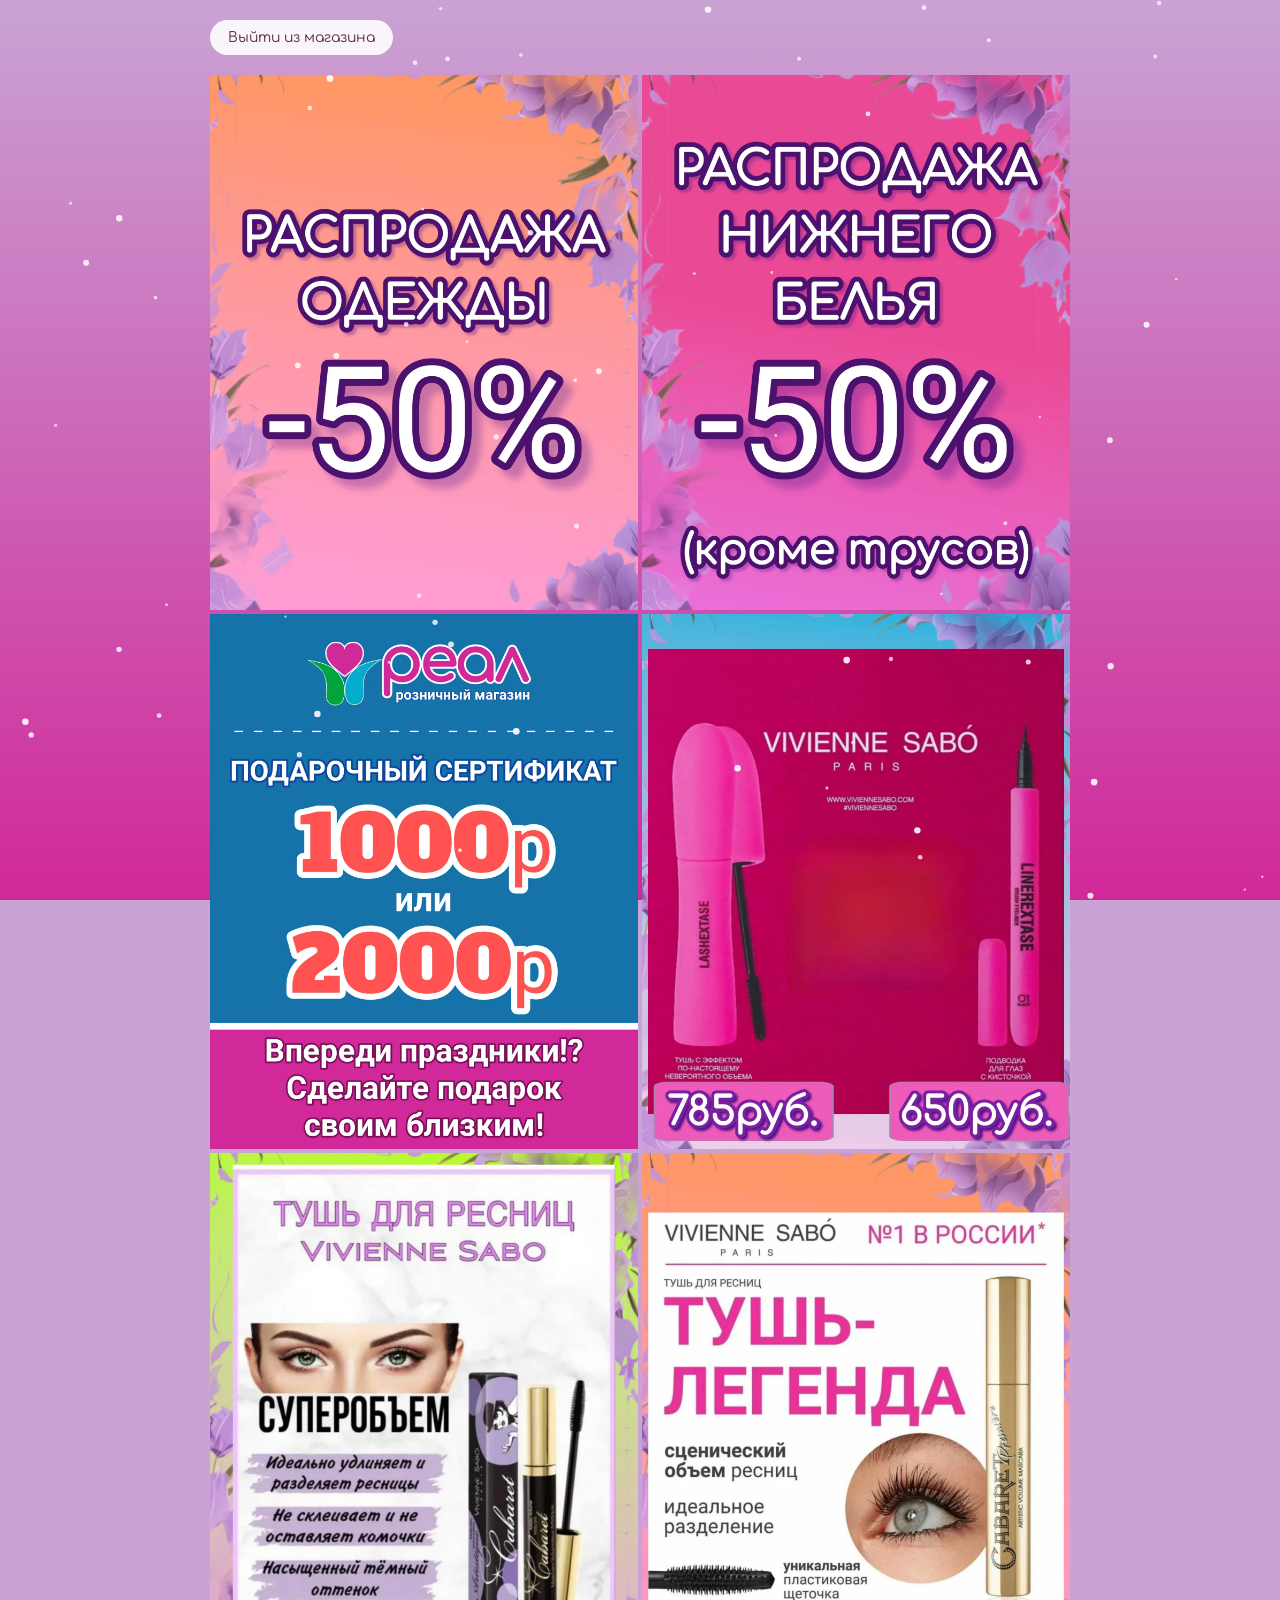
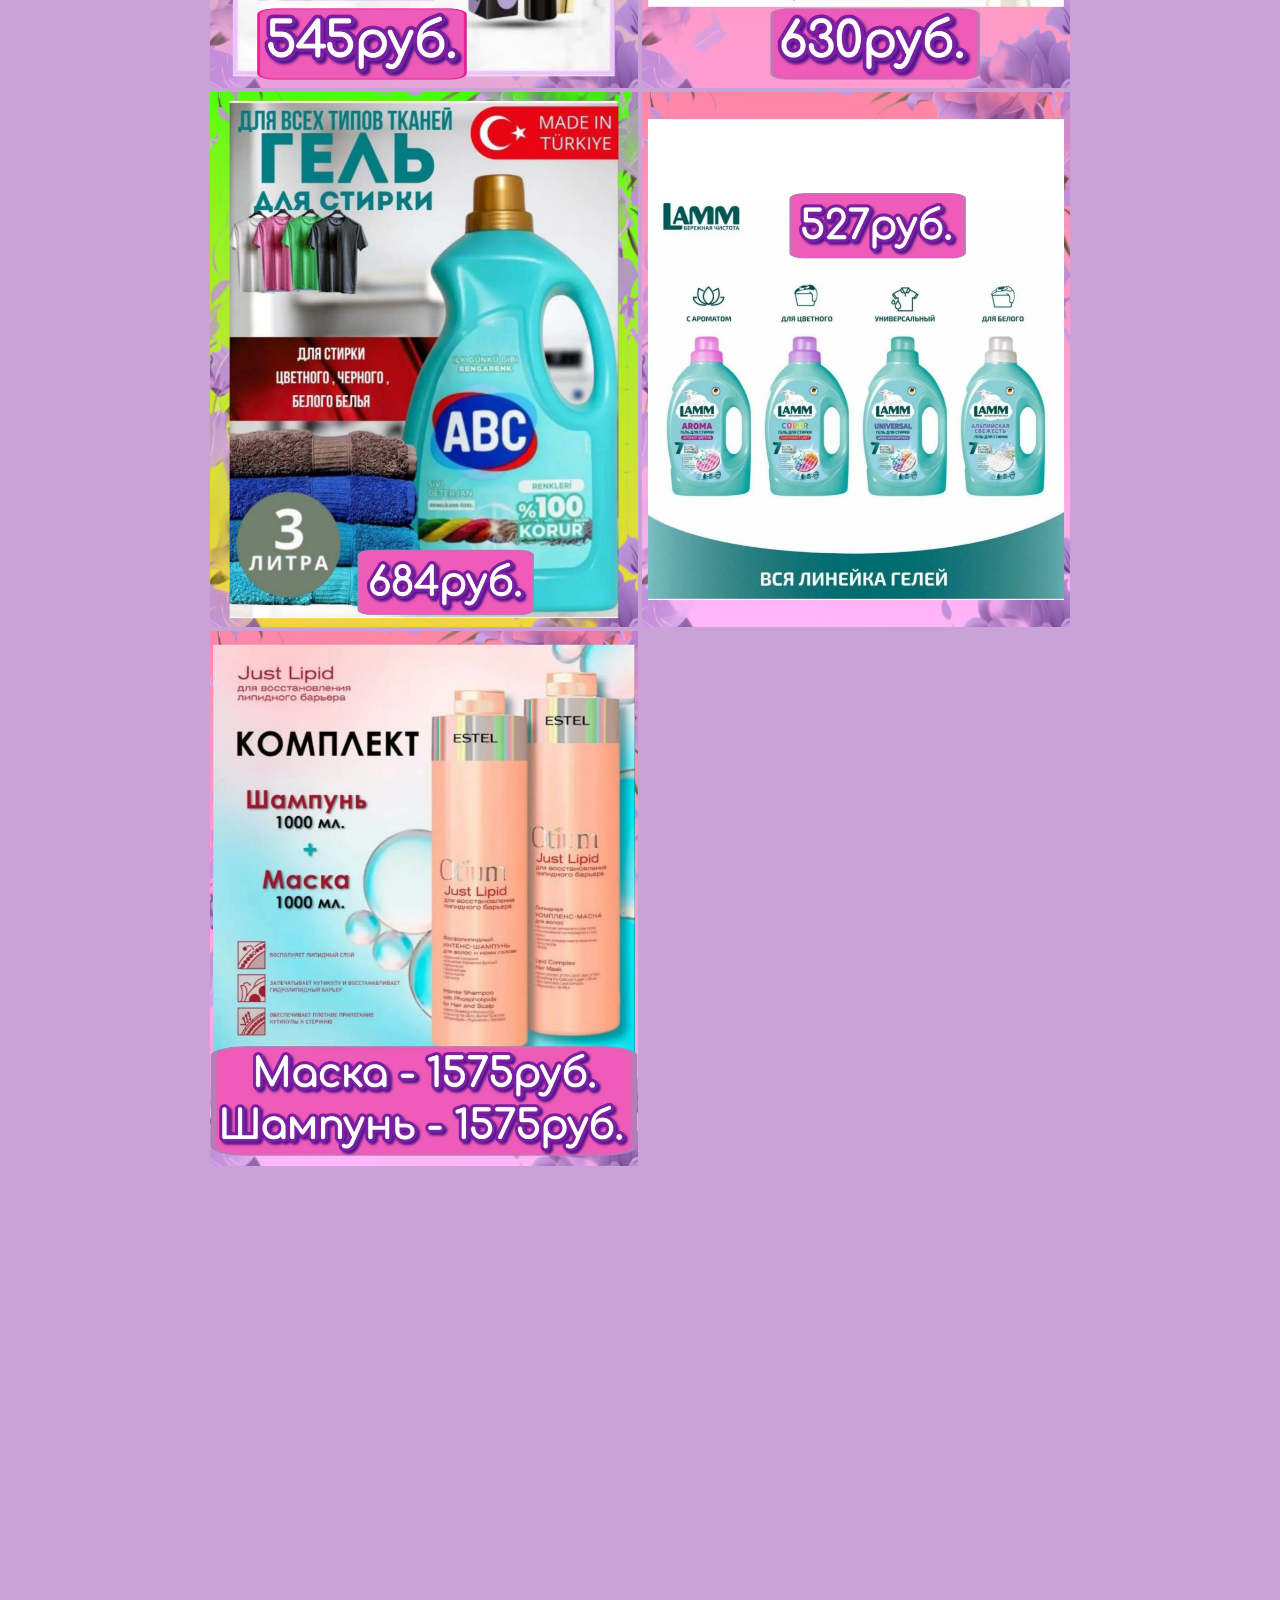
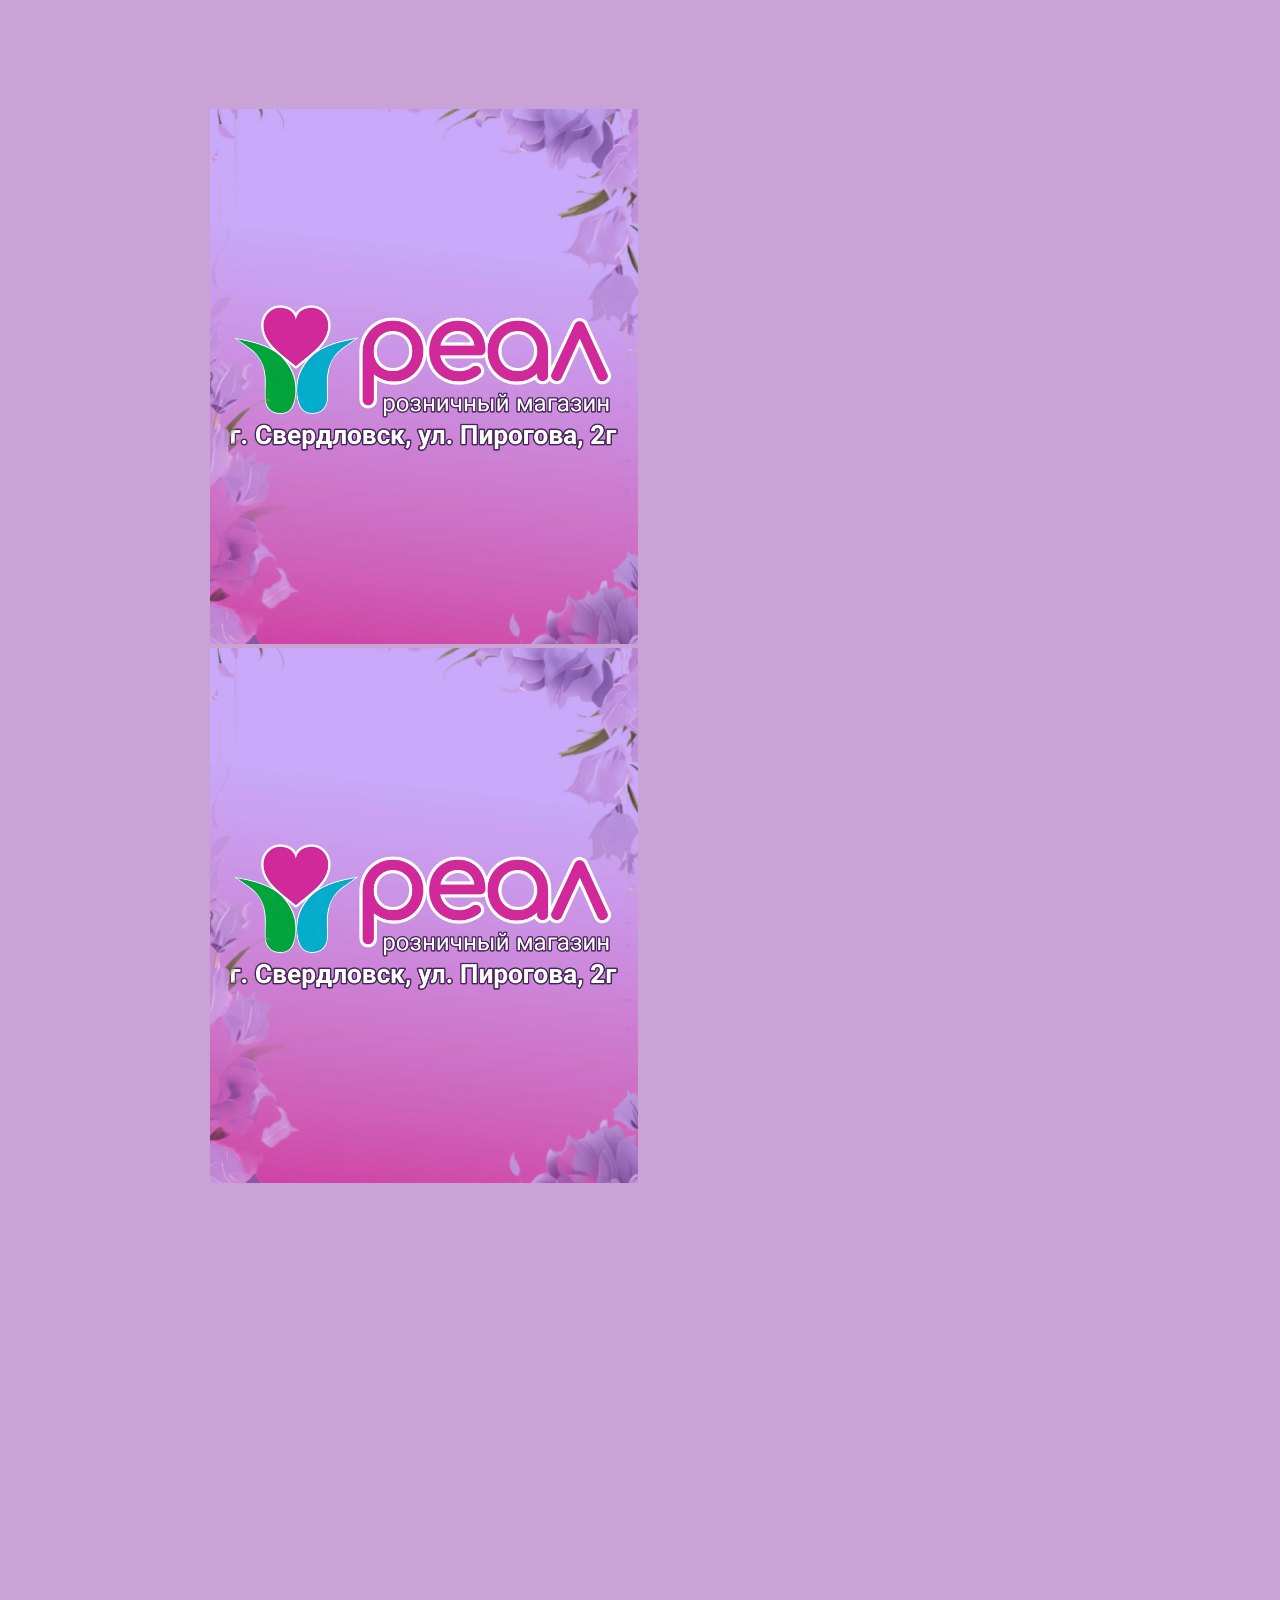
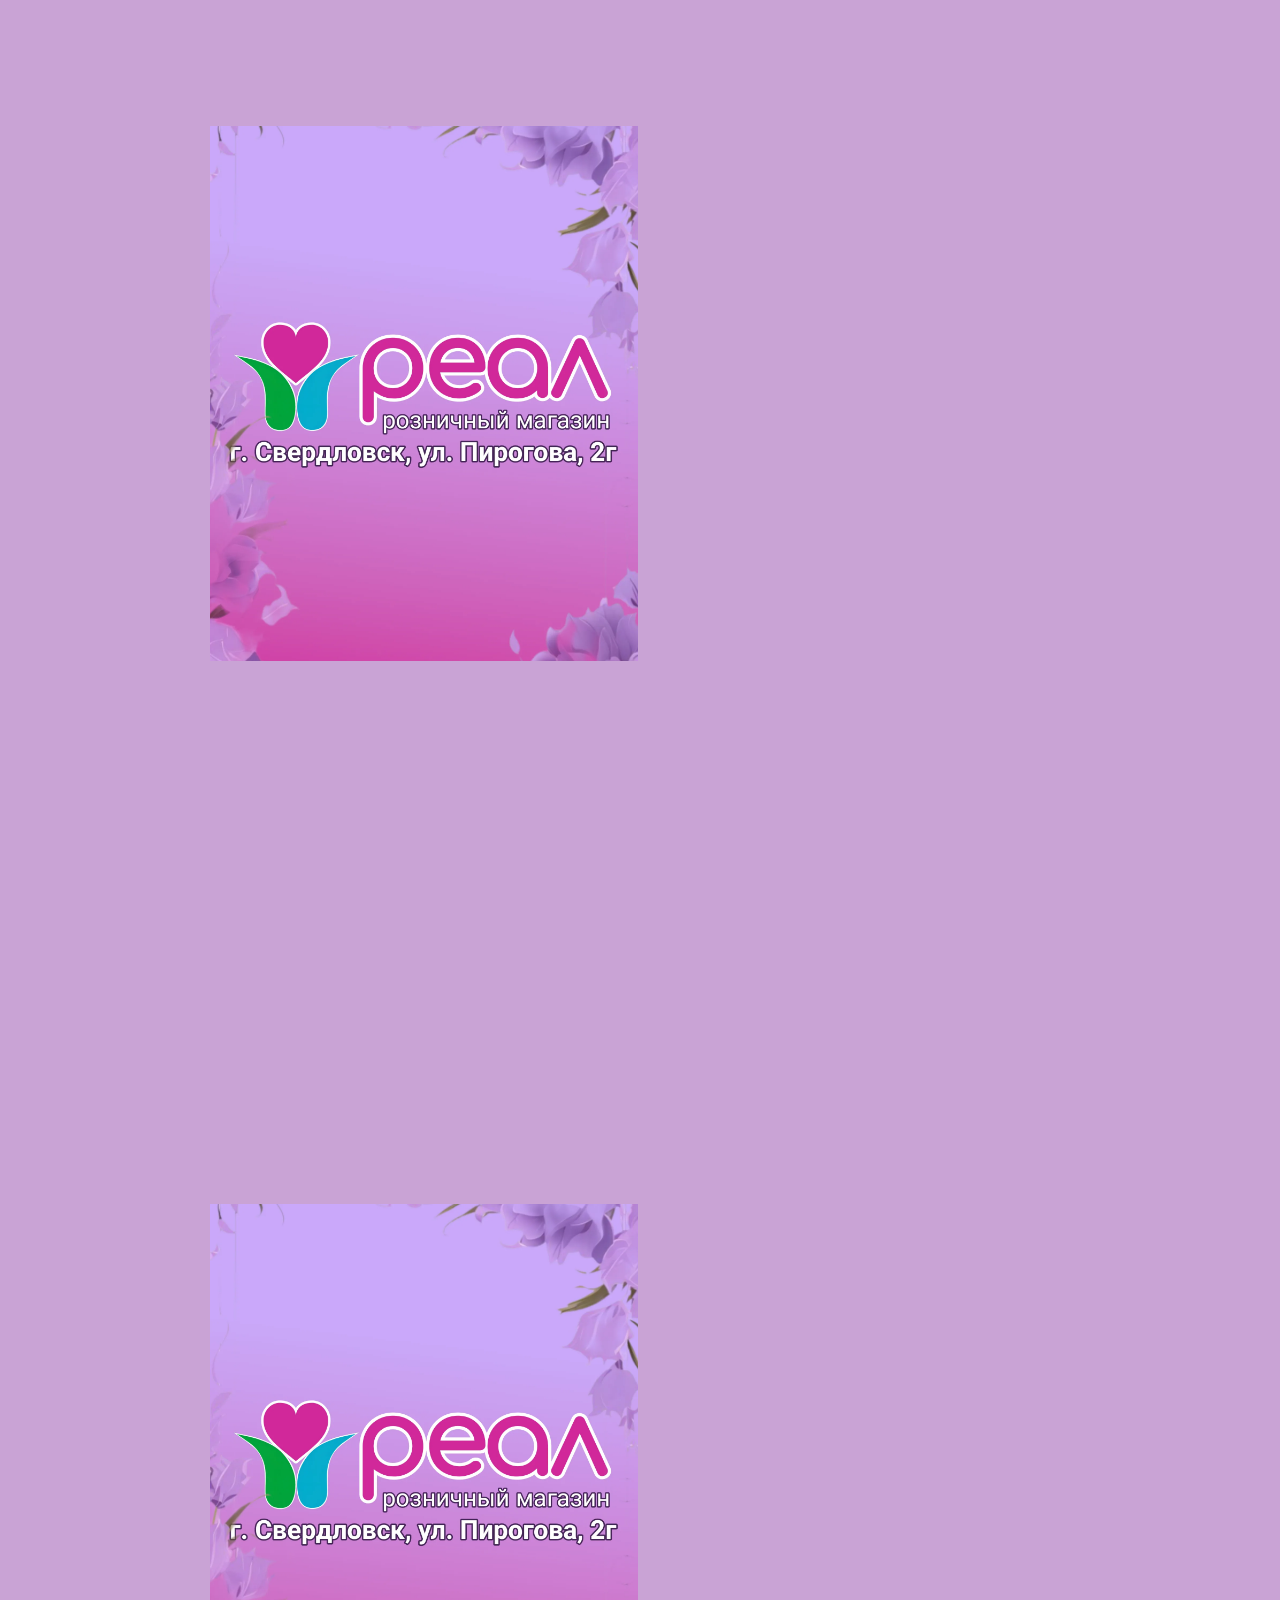
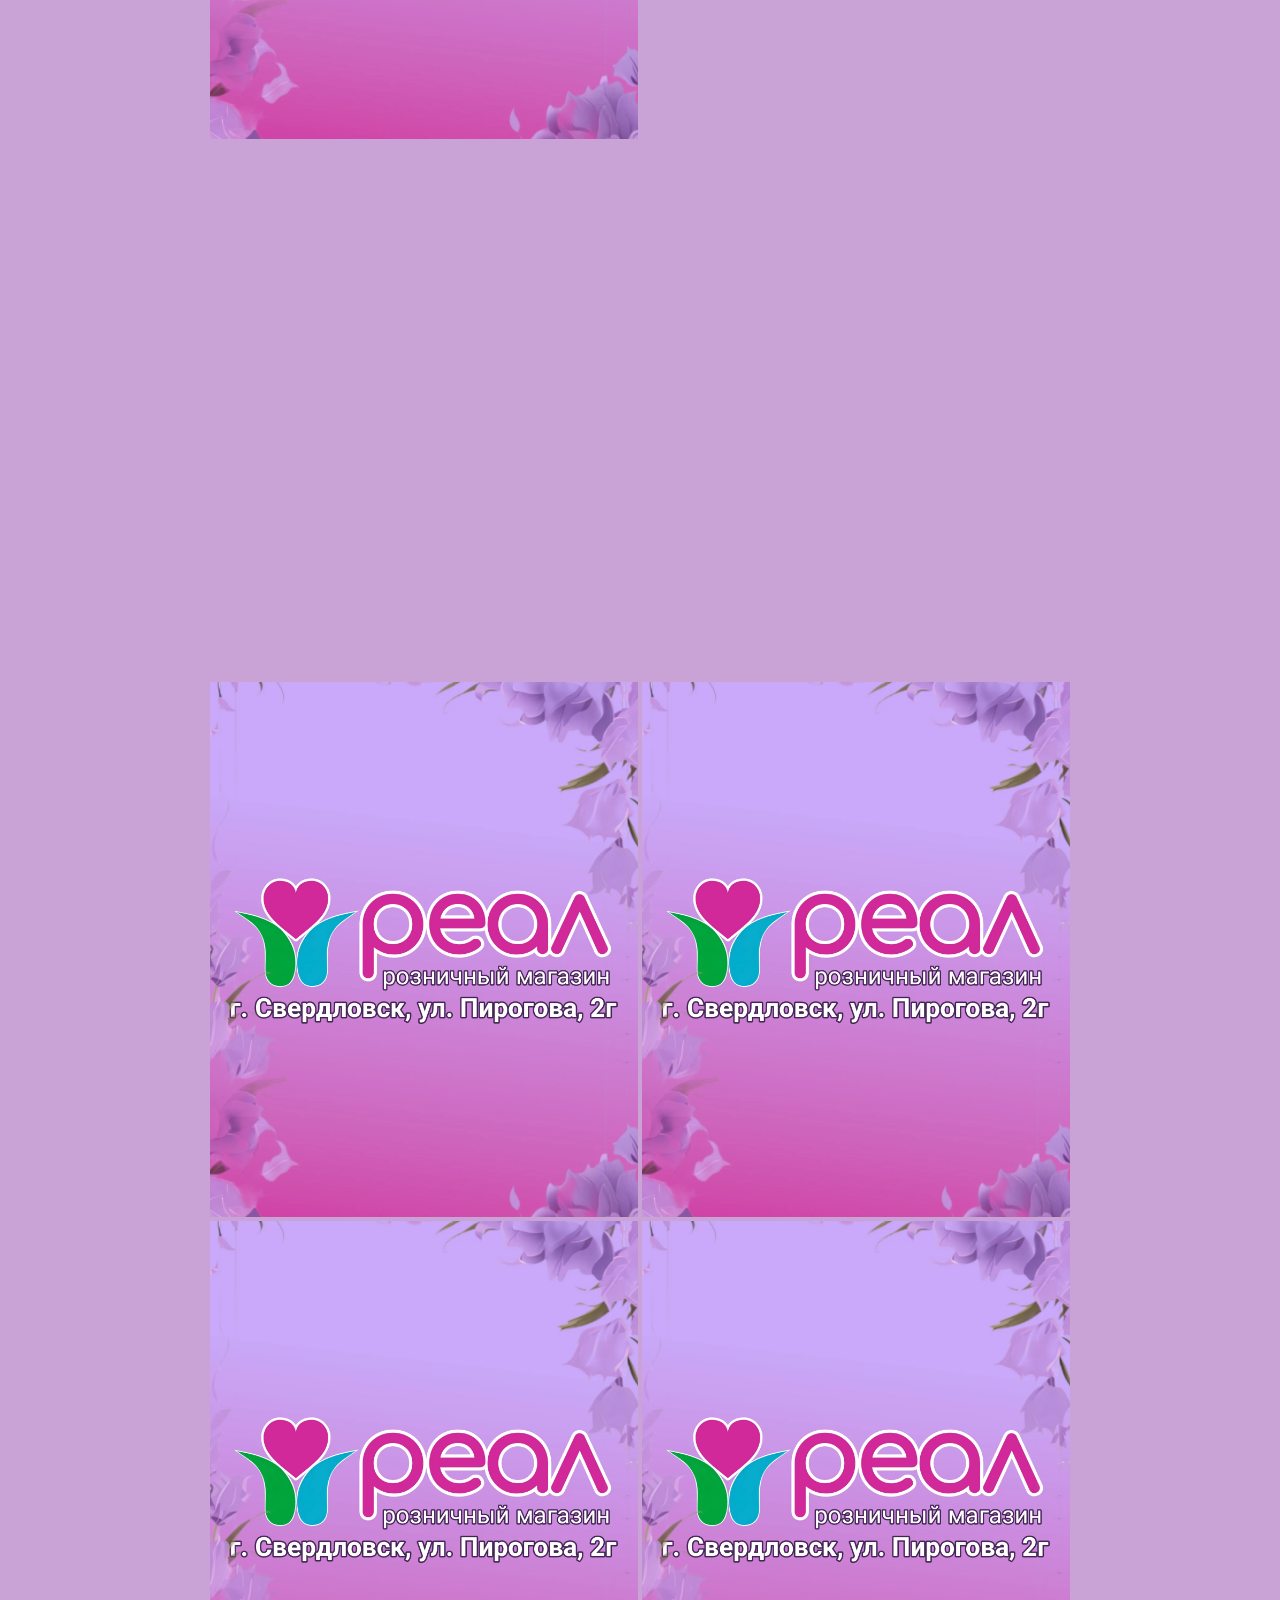
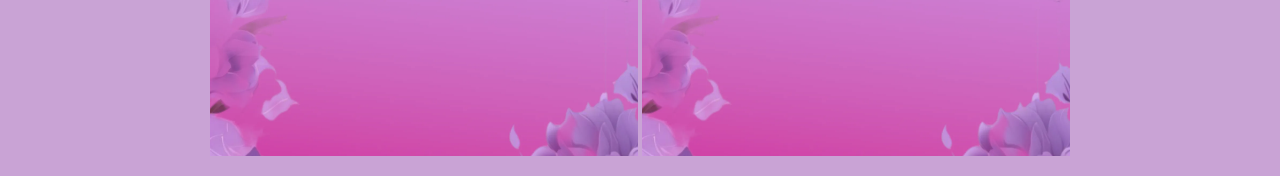
==== commit 39208558: "Add snow.js script to shop.html" ====
--- a/shop.html
+++ b/shop.html
@@ -67,6 +67,7 @@
 </div>
 
   <script src="shop.js"></script>
+  <script src="snow.js"></script>
   
 </body>
 </html>
